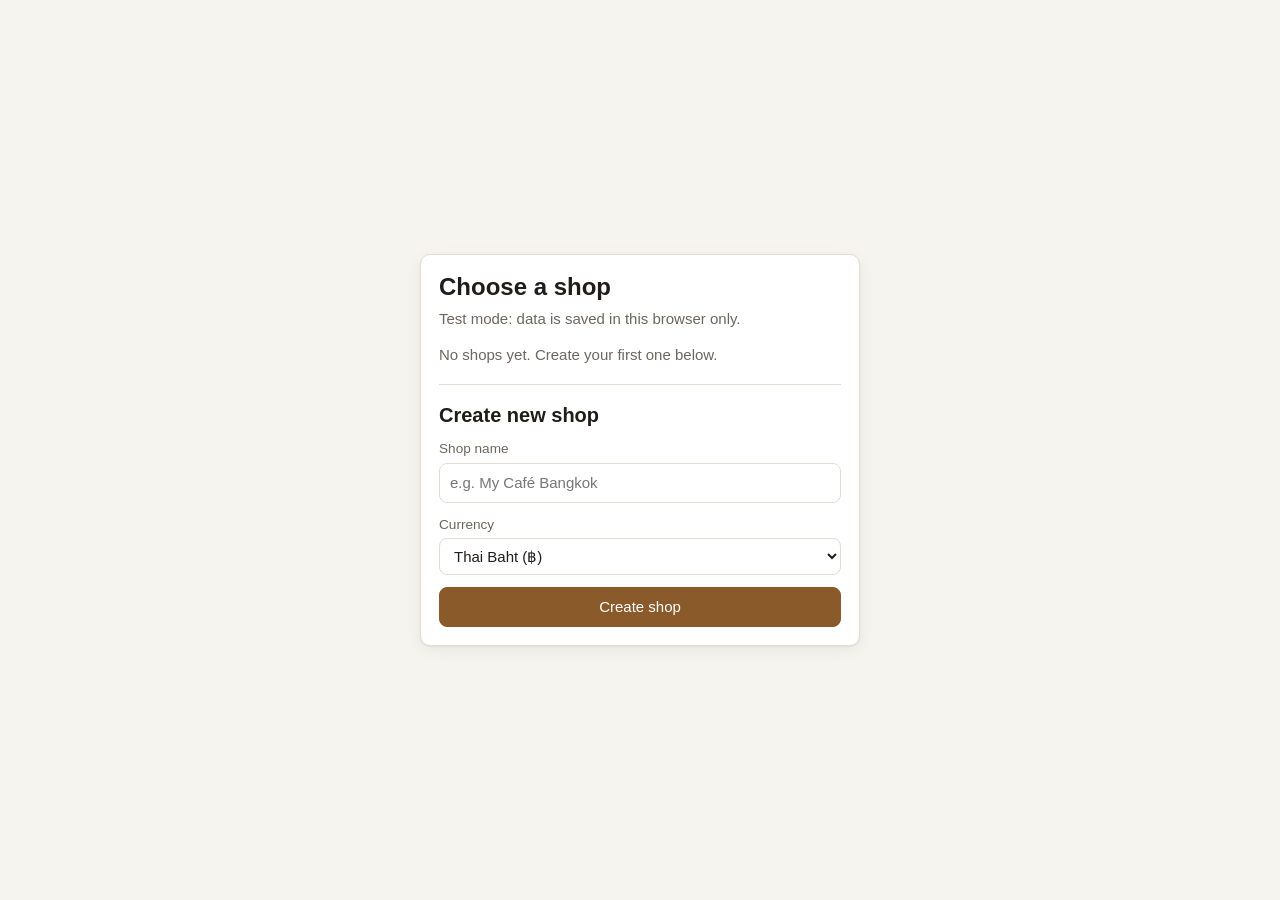
==== apps-script/Index.html @ 0e6d2c9c "Store data in Google Sheet via Apps Script instead of Drive JSON Removes the Google Cloud OAuth setu" ====
<!-- Generated by tools/build.mjs. Edit app.js / style.css / index.html instead. -->
<!DOCTYPE html>
<html lang="en">
<head>
  <meta charset="utf-8">
  <meta name="viewport" content="width=device-width, initial-scale=1">
  <meta name="robots" content="noindex, nofollow">
  <title>Menu Cost</title>
  <link rel="icon" href="data:image/svg+xml,<svg xmlns='http://www.w3.org/2000/svg' viewBox='0 0 100 100'><text y='.9em' font-size='90'>☕</text></svg>">
  <style>
:root {
  --bg: #f6f4ef;
  --surface: #ffffff;
  --surface-2: #f0ede6;
  --text: #1f1d1a;
  --muted: #6b665e;
  --border: #e2ddd3;
  --accent: #8a5a2b;
  --accent-text: #ffffff;
  --ok: #2f7d4a;
  --ok-bg: #e4f2e8;
  --warn: #9a6400;
  --warn-bg: #fbf0d9;
  --bad: #b3362b;
  --bad-bg: #f9e3e0;
  --radius: 10px;
  --shadow: 0 1px 2px rgba(0,0,0,.06), 0 4px 16px rgba(0,0,0,.06);
  color-scheme: light;
}
@media (prefers-color-scheme: dark) {
  :root:not([data-theme="light"]) {
    --bg: #171513;
    --surface: #211e1b;
    --surface-2: #2a2622;
    --text: #efe9e1;
    --muted: #a59d92;
    --border: #3a352f;
    --accent: #d39a5f;
    --accent-text: #1a1209;
    --ok: #6cc28a;
    --ok-bg: #1d3325;
    --warn: #e2b04f;
    --warn-bg: #3a2e14;
    --bad: #ef8378;
    --bad-bg: #3d1f1b;
    color-scheme: dark;
  }
}

* { box-sizing: border-box; }
html, body { margin: 0; }
body {
  background: var(--bg);
  color: var(--text);
  font: 15px/1.45 -apple-system, BlinkMacSystemFont, "Segoe UI", Roboto, sans-serif;
}
button, input, select { font: inherit; color: inherit; }
h1, h2, h3 { margin: 0; line-height: 1.2; }
h2 { font-size: 1.25rem; }
a { color: var(--accent); }

.wrap { max-width: 1040px; margin: 0 auto; padding: 0 16px; }

/* Header */
.topbar {
  background: var(--surface);
  border-bottom: 1px solid var(--border);
  position: sticky; top: 0; z-index: 10;
}
.topbar .wrap { display: flex; align-items: center; gap: 12px; flex-wrap: wrap; padding-top: 10px; padding-bottom: 10px; }
.brand { font-weight: 700; font-size: 1.05rem; white-space: nowrap; }
.shop-name { color: var(--muted); white-space: nowrap; overflow: hidden; text-overflow: ellipsis; max-width: 40vw; }
.spacer { flex: 1; }
.save-status { font-size: .85rem; color: var(--muted); white-space: nowrap; }
.save-status.error { color: var(--bad); }
.tabs { display: flex; gap: 4px; overflow-x: auto; }
.tab {
  border: 0; background: none; padding: 10px 14px; cursor: pointer;
  color: var(--muted); border-bottom: 2px solid transparent; white-space: nowrap;
}
.tab.active { color: var(--text); border-bottom-color: var(--accent); font-weight: 600; }

main { padding: 20px 0 60px; }

/* Buttons */
.btn {
  border: 1px solid var(--border); background: var(--surface); padding: 8px 14px;
  border-radius: 8px; cursor: pointer; white-space: nowrap;
}
.btn:hover { background: var(--surface-2); }
.btn.primary { background: var(--accent); color: var(--accent-text); border-color: var(--accent); }
.btn.primary:hover { filter: brightness(1.08); }
.btn.danger { color: var(--bad); }
.btn.small { padding: 4px 10px; font-size: .85rem; }
.btn.link { border: 0; background: none; color: var(--accent); padding: 4px 6px; }
.btn:disabled { opacity: .5; cursor: default; }

.toolbar { display: flex; gap: 8px; flex-wrap: wrap; align-items: center; margin: 14px 0; }
.toolbar input[type=search] { flex: 1; min-width: 160px; }

/* Cards & tables */
.card { background: var(--surface); border: 1px solid var(--border); border-radius: var(--radius); box-shadow: var(--shadow); }
.card.pad { padding: 18px; }
.table-wrap { overflow-x: auto; }
table { width: 100%; border-collapse: collapse; }
th, td { padding: 10px 12px; text-align: left; border-bottom: 1px solid var(--border); white-space: nowrap; }
th { font-size: .8rem; text-transform: uppercase; letter-spacing: .03em; color: var(--muted); font-weight: 600; }
td.num, th.num { text-align: right; font-variant-numeric: tabular-nums; }
tbody tr:last-child td { border-bottom: 0; }
tbody tr.clickable { cursor: pointer; }
tbody tr.clickable:hover { background: var(--surface-2); }
.muted { color: var(--muted); }
.tag { display: inline-block; font-size: .72rem; padding: 1px 6px; border-radius: 99px; background: var(--surface-2); color: var(--muted); margin-left: 6px; vertical-align: middle; }

.pill { display: inline-block; padding: 2px 8px; border-radius: 99px; font-size: .85rem; font-weight: 600; }
.pill.ok { background: var(--ok-bg); color: var(--ok); }
.pill.warn { background: var(--warn-bg); color: var(--warn); }
.pill.bad { background: var(--bad-bg); color: var(--bad); }

.empty { text-align: center; padding: 40px 20px; color: var(--muted); }
.empty h3 { color: var(--text); margin-bottom: 8px; }
.empty .toolbar { justify-content: center; }

/* Forms */
label.field { display: block; margin-bottom: 12px; }
label.field > span { display: block; font-size: .85rem; color: var(--muted); margin-bottom: 4px; }
input[type=text], input[type=number], input[type=search], select {
  width: 100%; padding: 8px 10px; border: 1px solid var(--border); border-radius: 8px; background: var(--surface);
}
input:focus, select:focus { outline: 2px solid var(--accent); outline-offset: -1px; }
.row { display: flex; gap: 12px; flex-wrap: wrap; }
.row > * { flex: 1; min-width: 120px; }
.hint { font-size: .82rem; color: var(--muted); margin: -6px 0 12px; }
.error-text { color: var(--bad); font-size: .85rem; }

/* Sign-in / shop picker */
.center-page { min-height: 100vh; display: flex; align-items: center; justify-content: center; padding: 16px; }
.center-card { width: 100%; max-width: 440px; }
.center-card h1 { font-size: 1.5rem; margin-bottom: 6px; }
.shop-list { list-style: none; padding: 0; margin: 14px 0; }
.shop-list li { display: flex; align-items: center; gap: 10px; padding: 10px 12px; border: 1px solid var(--border); border-radius: 8px; margin-bottom: 8px; cursor: pointer; background: var(--surface); }
.shop-list li:hover { background: var(--surface-2); }
.shop-list .grow { flex: 1; min-width: 0; }
.stack > * + * { margin-top: 10px; }
.divider { border: 0; border-top: 1px solid var(--border); margin: 18px 0; }

/* Modal */
.modal-backdrop { position: fixed; inset: 0; background: rgba(0,0,0,.45); display: flex; align-items: flex-start; justify-content: center; padding: 32px 12px; overflow-y: auto; z-index: 50; }
.modal { width: 100%; max-width: 560px; background: var(--surface); border-radius: var(--radius); box-shadow: var(--shadow); }
.modal.wide { max-width: 820px; }
.modal-head { display: flex; align-items: center; justify-content: space-between; padding: 14px 18px; border-bottom: 1px solid var(--border); }
.modal-body { padding: 18px; }
.modal-foot { display: flex; gap: 8px; justify-content: flex-end; flex-wrap: wrap; padding: 14px 18px; border-top: 1px solid var(--border); }
.modal-foot .left { margin-right: auto; }

/* Menu editor */
.recipe-table td { padding: 6px; }
.recipe-table select, .recipe-table input { min-width: 0; }
.recipe-table .ing { min-width: 160px; }
.recipe-table .qty { width: 90px; }
.recipe-table .unit { width: 80px; }
.summary { background: var(--surface-2); border-radius: 8px; padding: 12px 14px; margin-top: 14px; }
.summary dl { display: grid; grid-template-columns: 1fr auto; gap: 4px 16px; margin: 0; }
.summary dt { color: var(--muted); }
.summary dd { margin: 0; text-align: right; font-variant-numeric: tabular-nums; }
.summary .total { font-weight: 700; color: var(--text); }
.summary hr { grid-column: 1 / -1; border: 0; border-top: 1px solid var(--border); margin: 4px 0; width: 100%; }
.check { display: flex; gap: 8px; align-items: center; margin: 10px 0; }

/* Stats */
.stats { display: grid; grid-template-columns: repeat(auto-fit, minmax(150px, 1fr)); gap: 12px; margin-bottom: 14px; }
.stat { padding: 12px 14px; }
.stat .label { font-size: .8rem; color: var(--muted); }
.stat .value { font-size: 1.3rem; font-weight: 700; font-variant-numeric: tabular-nums; }

.toast { position: fixed; bottom: 16px; left: 50%; transform: translateX(-50%); background: var(--text); color: var(--bg); padding: 10px 16px; border-radius: 8px; z-index: 60; max-width: calc(100% - 32px); }

@media (max-width: 600px) {
  .shop-name { max-width: 50vw; }
  .modal-backdrop { padding: 8px; }
}
</style>
</head>
<body>
  <div id="app"></div>
  <div id="modal-root"></div>
  <script>
'use strict';

/* ============================================================
   Menu Cost — work out the cost of every menu item.
   Data lives in tabs of a Google Sheet (served by Apps Script),
   or in this browser only when opened outside Apps Script.
   ============================================================ */

// True when served by Google Apps Script (data in Google Sheet).
// False when opened from a local file server (data in this browser only, for testing).
const IN_SHEET = !!window.google?.script?.run;
const DATA_VERSION = 1;
const SAVE_DELAY_MS = 1500;

const UNITS = {
  g:   { base: 'g',   factor: 1 },
  kg:  { base: 'g',   factor: 1000 },
  oz:  { base: 'g',   factor: 28.3495 },
  lb:  { base: 'g',   factor: 453.592 },
  ml:  { base: 'ml',  factor: 1 },
  l:   { base: 'ml',  factor: 1000 },
  pcs: { base: 'pcs', factor: 1 },
};
const CURRENCIES = { THB: 'Thai Baht (฿)', GBP: 'British Pound (£)' };

/* ---------- helpers ---------- */

const $ = (sel, root = document) => root.querySelector(sel);
const $$ = (sel, root = document) => [...root.querySelectorAll(sel)];

function esc(s) {
  return String(s ?? '').replace(/[&<>"']/g, c => ({ '&': '&amp;', '<': '&lt;', '>': '&gt;', '"': '&quot;', "'": '&#39;' }[c]));
}
function uid(prefix = 'id') {
  return prefix + '_' + Math.random().toString(36).slice(2, 10) + Date.now().toString(36).slice(-4);
}
function num(v) {
  const n = parseFloat(String(v).replace(/,/g, ''));
  return Number.isFinite(n) ? n : NaN;
}
function money(v, digits = 2) {
  if (!Number.isFinite(v)) return '—';
  return new Intl.NumberFormat('en-GB', {
    style: 'currency', currency: state.data?.currency || 'THB', currencyDisplay: 'narrowSymbol',
    minimumFractionDigits: Math.min(2, digits), maximumFractionDigits: digits,
  }).format(v);
}
function pct(v) {
  return Number.isFinite(v) ? (v * 100).toFixed(1) + '%' : '—';
}
function fmtNum(v) {
  return Number.isFinite(v) ? String(+v.toFixed(3)) : '';
}
function fmtTime(iso) {
  if (!iso) return '';
  const d = new Date(iso);
  const today = new Date().toDateString() === d.toDateString();
  return today
    ? d.toLocaleTimeString([], { hour: '2-digit', minute: '2-digit' })
    : d.toLocaleString([], { day: 'numeric', month: 'short', hour: '2-digit', minute: '2-digit' });
}
function byName(a, b) {
  return a.name.localeCompare(b.name, undefined, { sensitivity: 'base' });
}
function lsGet(key) {
  try { return localStorage.getItem(key); } catch { return null; }
}
function lsSet(key, value) {
  try { localStorage.setItem(key, value); } catch { /* storage unavailable */ }
}
function toast(msg) {
  const el = document.createElement('div');
  el.className = 'toast';
  el.textContent = msg;
  document.body.appendChild(el);
  setTimeout(() => el.remove(), 2600);
}
function download(filename, text, type = 'text/csv') {
  const blob = new Blob([text], { type: type + ';charset=utf-8' });
  const a = document.createElement('a');
  a.href = URL.createObjectURL(blob);
  a.download = filename;
  document.body.appendChild(a);
  a.click();
  setTimeout(() => { URL.revokeObjectURL(a.href); a.remove(); }, 0);
}

/* ---------- data model ---------- */

function emptyShop(name, currency) {
  return {
    version: DATA_VERSION,
    shopName: name,
    currency,
    targetCostPct: 35,
    ingredients: [],
    menus: [],
    extras: [],
  };
}

function normalizeShop(d) {
  d.version = d.version || DATA_VERSION;
  d.ingredients = d.ingredients || [];
  d.menus = d.menus || [];
  d.extras = d.extras || [];
  d.currency = CURRENCIES[d.currency] ? d.currency : 'THB';
  if (!Number.isFinite(d.targetCostPct)) d.targetCostPct = 35;
  return d;
}

function findIngredient(id) {
  return state.data.ingredients.find(i => i.id === id);
}

// Cost of one purchase unit, e.g. price per kg if the pack is in kg.
function costPerPackUnit(ing) {
  return ing.packSize > 0 ? ing.buyPrice / ing.packSize : NaN;
}
// Cost of one base unit (g / ml / pcs).
function costPerBaseUnit(ing) {
  const u = UNITS[ing.unit];
  return u && ing.packSize > 0 ? ing.buyPrice / (ing.packSize * u.factor) : NaN;
}
function recipeLineCost(line) {
  const ing = findIngredient(line.ingredientId);
  const u = UNITS[line.unit];
  if (!ing || !u || UNITS[ing.unit]?.base !== u.base) return NaN;
  return num(line.qty) * u.factor * costPerBaseUnit(ing);
}
function menusUsing(ingredientId) {
  return state.data.menus.filter(m => m.items.some(l => l.ingredientId === ingredientId));
}

function calcMenu(menu) {
  const data = state.data;
  const portions = menu.yield > 0 ? menu.yield : 1;
  let batchCost = 0;
  let problems = 0;
  for (const line of menu.items) {
    const c = recipeLineCost(line);
    if (Number.isFinite(c)) batchCost += c; else problems++;
  }
  const ingredientCost = batchCost / portions;
  const price = num(menu.sellPrice);
  let extrasCost = 0;
  const extrasLines = [];
  if (menu.useExtras !== false) {
    for (const ex of data.extras) {
      const amount = ex.type === 'percent'
        ? (Number.isFinite(price) ? price * ex.value / 100 : 0)
        : ex.value;
      extrasCost += amount;
      extrasLines.push({ name: ex.name, amount, ex });
    }
  }
  const totalCost = ingredientCost + extrasCost;
  const hasPrice = Number.isFinite(price) && price > 0;
  const foodCostPct = hasPrice ? ingredientCost / price : NaN;
  const target = data.targetCostPct / 100;
  let status = 'none';
  if (hasPrice && menu.items.length) {
    status = foodCostPct <= target ? 'ok' : foodCostPct <= target + 0.1 ? 'warn' : 'bad';
  }
  return {
    portions, batchCost, ingredientCost, extrasCost, extrasLines, totalCost,
    foodCostPct,
    totalCostPct: hasPrice ? totalCost / price : NaN,
    profit: hasPrice ? price - totalCost : NaN,
    suggestedPrice: target > 0 ? ingredientCost / target : NaN,
    status, problems,
  };
}

function statusPill(c) {
  if (c.status === 'none') return '<span class="muted">—</span>';
  const label = { ok: 'OK', warn: 'High', bad: 'Too high' }[c.status];
  return `<span class="pill ${c.status}">${pct(c.foodCostPct)} · ${label}</span>`;
}

/* ---------- example data ---------- */

const EXAMPLES = {
  THB: {
    ingredients: [
      ['Coffee beans', 450, 1, 'kg'],
      ['Fresh milk', 95, 2, 'l'],
      ['Sugar syrup', 120, 750, 'ml'],
      ['Matcha powder', 650, 100, 'g'],
      ['Ice', 30, 10, 'kg'],
      ['Plastic cup 16oz', 150, 50, 'pcs'],
      ['Lid + straw', 80, 50, 'pcs'],
      ['Frozen croissant', 400, 20, 'pcs'],
    ],
    menus: [
      ['Iced Latte', 'Coffee', 65, [['Coffee beans', 18, 'g'], ['Fresh milk', 150, 'ml'], ['Sugar syrup', 15, 'ml'], ['Ice', 150, 'g'], ['Plastic cup 16oz', 1, 'pcs'], ['Lid + straw', 1, 'pcs']]],
      ['Hot Americano', 'Coffee', 50, [['Coffee beans', 18, 'g']]],
      ['Iced Matcha Latte', 'Tea', 80, [['Matcha powder', 4, 'g'], ['Fresh milk', 180, 'ml'], ['Sugar syrup', 15, 'ml'], ['Ice', 150, 'g'], ['Plastic cup 16oz', 1, 'pcs'], ['Lid + straw', 1, 'pcs']]],
      ['Butter Croissant', 'Bakery', 55, [['Frozen croissant', 1, 'pcs']]],
    ],
    extras: [['Staff wages', 'percent', 15], ['Gas & electric', 'fixed', 2]],
  },
  GBP: {
    ingredients: [
      ['Coffee beans', 18, 1, 'kg'],
      ['Whole milk', 1.65, 2, 'l'],
      ['Vanilla syrup', 6, 1, 'l'],
      ['Matcha powder', 15, 100, 'g'],
      ['Ice', 2, 5, 'kg'],
      ['Takeaway cup 12oz', 6, 50, 'pcs'],
      ['Lid', 3.5, 50, 'pcs'],
      ['Frozen croissant', 12, 20, 'pcs'],
    ],
    menus: [
      ['Iced Latte', 'Coffee', 3.6, [['Coffee beans', 18, 'g'], ['Whole milk', 200, 'ml'], ['Ice', 120, 'g'], ['Takeaway cup 12oz', 1, 'pcs'], ['Lid', 1, 'pcs']]],
      ['Americano', 'Coffee', 3.0, [['Coffee beans', 18, 'g']]],
      ['Vanilla Matcha Latte', 'Tea', 4.2, [['Matcha powder', 4, 'g'], ['Whole milk', 220, 'ml'], ['Vanilla syrup', 15, 'ml'], ['Takeaway cup 12oz', 1, 'pcs'], ['Lid', 1, 'pcs']]],
      ['Butter Croissant', 'Bakery', 3.2, [['Frozen croissant', 1, 'pcs']]],
    ],
    extras: [['Staff wages', 'percent', 15], ['Gas & electric', 'fixed', 0.1]],
  },
};

function loadExampleData() {
  const d = state.data;
  const ex = EXAMPLES[d.currency];
  const ids = {};
  for (const [name, buyPrice, packSize, unit] of ex.ingredients) {
    let ing = d.ingredients.find(i => i.name.toLowerCase() === name.toLowerCase());
    if (!ing) {
      ing = { id: uid('ing'), name, buyPrice, packSize, unit, example: true };
      d.ingredients.push(ing);
    }
    ids[name] = ing;
  }
  for (const [name, category, sellPrice, items] of ex.menus) {
    if (d.menus.some(m => m.name.toLowerCase() === name.toLowerCase())) continue;
    d.menus.push({
      id: uid('menu'), name, category, sellPrice, yield: 1, useExtras: true, example: true,
      items: items
        .filter(([n, , unit]) => UNITS[ids[n].unit].base === UNITS[unit].base)
        .map(([n, qty, unit]) => ({ ingredientId: ids[n].id, qty, unit })),
    });
  }
  for (const [name, type, value] of ex.extras) {
    if (d.extras.some(e => e.name.toLowerCase() === name.toLowerCase())) continue;
    d.extras.push({ id: uid('ex'), name, type, value, example: true });
  }
}

function clearExampleData() {
  const d = state.data;
  d.menus = d.menus.filter(m => !m.example);
  d.extras = d.extras.filter(e => !e.example);
  // Keep example ingredients that your own menus still use.
  d.ingredients = d.ingredients.filter(i => !i.example || menusUsing(i.id).length);
}

function hasExampleData() {
  const d = state.data;
  return d.ingredients.some(i => i.example) || d.menus.some(m => m.example) || d.extras.some(e => e.example);
}

/* ---------- CSV ---------- */

function parseCSV(text) {
  const rows = [];
  let row = [], field = '', inQuotes = false;
  text = text.replace(/^﻿/, '');
  for (let i = 0; i < text.length; i++) {
    const c = text[i];
    if (inQuotes) {
      if (c === '"' && text[i + 1] === '"') { field += '"'; i++; }
      else if (c === '"') inQuotes = false;
      else field += c;
    } else if (c === '"') inQuotes = true;
    else if (c === ',') { row.push(field); field = ''; }
    else if (c === '\n' || c === '\r') {
      if (c === '\r' && text[i + 1] === '\n') i++;
      row.push(field); rows.push(row); row = []; field = '';
    } else field += c;
  }
  if (field !== '' || row.length) { row.push(field); rows.push(row); }
  return rows.filter(r => r.some(f => f.trim() !== ''));
}

function toCSV(rows) {
  return rows.map(r => r.map(v => {
    const s = String(v ?? '');
    return /[",\n\r]/.test(s) ? '"' + s.replace(/"/g, '""') + '"' : s;
  }).join(',')).join('\r\n') + '\r\n';
}

const CSV_HEADER = ['name', 'buy_price', 'pack_size', 'unit'];

function templateCSV() {
  const ex = EXAMPLES[state.data.currency].ingredients.slice(0, 3);
  return toCSV([CSV_HEADER, ...ex]);
}

// Returns { adds, updates, errors } without changing data.
function planImport(text) {
  const rows = parseCSV(text);
  const result = { adds: [], updates: [], errors: [] };
  if (!rows.length) { result.errors.push('The file is empty.'); return result; }
  const header = rows[0].map(h => h.trim().toLowerCase().replace(/\s+/g, '_'));
  const col = name => header.indexOf(name);
  const missing = CSV_HEADER.filter(h => col(h) < 0);
  if (missing.length) {
    result.errors.push(`Missing column(s): ${missing.join(', ')}. First row must be: ${CSV_HEADER.join(',')}`);
    return result;
  }
  const seen = new Set();
  rows.slice(1).forEach((r, idx) => {
    const line = idx + 2;
    const name = (r[col('name')] || '').trim();
    const buyPrice = num(r[col('buy_price')]);
    const packSize = num(r[col('pack_size')]);
    const unit = (r[col('unit')] || '').trim().toLowerCase();
    if (!name) return result.errors.push(`Row ${line}: name is empty.`);
    if (!(buyPrice >= 0)) return result.errors.push(`Row ${line} (${name}): buy_price is not a number.`);
    if (!(packSize > 0)) return result.errors.push(`Row ${line} (${name}): pack_size must be more than 0.`);
    if (!UNITS[unit]) return result.errors.push(`Row ${line} (${name}): unit "${unit}" not known. Use ${Object.keys(UNITS).join(', ')}.`);
    const key = name.toLowerCase();
    if (seen.has(key)) return result.errors.push(`Row ${line} (${name}): same name appears twice in the file.`);
    seen.add(key);
    const existing = state.data.ingredients.find(i => i.name.toLowerCase() === key);
    if (existing) {
      if (UNITS[existing.unit].base !== UNITS[unit].base && menusUsing(existing.id).length) {
        return result.errors.push(`Row ${line} (${name}): unit type changes (${existing.unit} → ${unit}) but menus use it. Fix by hand.`);
      }
      result.updates.push({ existing, buyPrice, packSize, unit });
    } else {
      result.adds.push({ name, buyPrice, packSize, unit });
    }
  });
  return result;
}

function applyImport(plan) {
  for (const u of plan.updates) {
    const ing = u.existing;
    Object.assign(ing, { buyPrice: u.buyPrice, packSize: u.packSize, unit: u.unit });
    delete ing.example;
  }
  for (const a of plan.adds) {
    state.data.ingredients.push({ id: uid('ing'), ...a });
  }
}

function ingredientsCSV() {
  const rows = [...state.data.ingredients].sort(byName).map(i => [i.name, i.buyPrice, i.packSize, i.unit]);
  return toCSV([CSV_HEADER, ...rows]);
}

function menusCSV() {
  const rows = [...state.data.menus].sort(byName).map(m => {
    const c = calcMenu(m);
    const r = v => Number.isFinite(v) ? v.toFixed(2) : '';
    return [m.name, m.category || '', r(num(m.sellPrice)), r(c.ingredientCost), r(c.extrasCost), r(c.totalCost),
      Number.isFinite(c.foodCostPct) ? (c.foodCostPct * 100).toFixed(1) : '', r(c.profit), r(c.suggestedPrice)];
  });
  return toCSV([['menu', 'category', 'sell_price', 'ingredient_cost', 'extras_cost', 'total_cost', 'food_cost_pct', 'profit', 'suggested_price'], ...rows]);
}

/* ---------- storage: this browser only ---------- */

const LocalStore = {
  key: 'menucost_local_shops',
  all() {
    try { return JSON.parse(lsGet(this.key) || '{}'); } catch { return {}; }
  },
  write(all) { lsSet(this.key, JSON.stringify(all)); },
  async userName() { return 'This browser'; },
  async listShops() {
    return Object.entries(this.all()).map(([id, s]) => ({
      id, name: s.data.shopName, currency: s.data.currency, modifiedTime: s.modifiedTime, owner: '',
    })).sort((a, b) => (b.modifiedTime || '').localeCompare(a.modifiedTime || ''));
  },
  async create(data) {
    const all = this.all();
    const id = uid('shop');
    const modifiedTime = new Date().toISOString();
    all[id] = { data, modifiedTime };
    this.write(all);
    return { id, modifiedTime, by: '' };
  },
  async load(id) {
    const s = this.all()[id];
    if (!s) throw new Error('Shop not found.');
    return { data: s.data, meta: { id, modifiedTime: s.modifiedTime, by: '' } };
  },
  async save(id, data, expectedModifiedTime) {
    const all = this.all();
    if (!all[id]) throw new Error('Shop not found.');
    if (expectedModifiedTime && all[id].modifiedTime !== expectedModifiedTime) {
      throw Object.assign(new Error('conflict'), { conflict: true, by: 'another tab', modifiedTime: all[id].modifiedTime });
    }
    const modifiedTime = new Date().toISOString();
    all[id] = { data, modifiedTime };
    this.write(all);
    return { id, modifiedTime, by: '' };
  },
};

/* ---------- storage: Google Sheet (Apps Script) ---------- */

// Calls a function in Code.gs. Data goes over as JSON text.
function callServer(action, ...args) {
  return new Promise((resolve, reject) => {
    google.script.run
      .withSuccessHandler(text => resolve(JSON.parse(text)))
      .withFailureHandler(err => reject(new Error(err?.message || String(err))))
      .api(action, JSON.stringify(args));
  });
}

const SheetStore = {
  info: null,
  async userName() {
    this.info = await callServer('whoAmI');
    return this.info.email;
  },
  listShops() { return callServer('listShops'); },
  create(data) { return callServer('createShop', data); },
  load(id) { return callServer('loadShop', id); },
  async save(id, data, expectedModifiedTime) {
    const res = await callServer('saveShop', id, data, expectedModifiedTime);
    if (res.conflict) throw Object.assign(new Error('conflict'), res);
    return res;
  },
};

const store = IN_SHEET ? SheetStore : LocalStore;

/* ---------- app state & saving ---------- */

const state = {
  screen: 'loading',  // loading | shops | app
  userName: '',
  shops: [],
  shopId: null,
  meta: null,         // { modifiedTime, by }
  data: null,
  tab: lsGet('menucost_tab') || 'menus',
  search: '',
  saveState: 'saved', // saved | dirty | saving | error
  saveError: '',
};

let saveTimer = null;
let saving = null;
let editCount = 0;

function mutate(fn) {
  fn(state.data);
  editCount++;
  state.saveState = 'dirty';
  clearTimeout(saveTimer);
  saveTimer = setTimeout(saveNow, SAVE_DELAY_MS);
  render();
}

async function saveNow() {
  clearTimeout(saveTimer);
  if (saving) { await saving; if (state.saveState !== 'dirty') return; }
  if (state.saveState !== 'dirty' && state.saveState !== 'error') return;
  state.saveState = 'saving';
  renderSaveStatus();
  const savedEdit = editCount;
  saving = (async () => {
    try {
      const meta = await store.save(state.shopId, state.data, state.meta?.modifiedTime);
      state.meta = meta;
      // More edits may have happened while saving; save those too.
      state.saveState = editCount === savedEdit ? 'saved' : 'dirty';
      if (state.saveState === 'dirty') saveTimer = setTimeout(saveNow, SAVE_DELAY_MS);
    } catch (err) {
      state.saveState = 'error';
      state.saveError = err.message;
      if (err.conflict) showConflict(err);
    }
  })();
  await saving;
  saving = null;
  renderSaveStatus();
}

function showConflict(err) {
  openModal({
    title: 'Someone else saved changes',
    body: `<p><b>${esc(err.by || 'Someone')}</b> saved this shop at ${esc(fmtTime(err.modifiedTime))}, after you opened it.</p>
      <p>To avoid losing their work, reload their version. Your last change (from the past few seconds) will be lost, so you may need to redo it.</p>`,
    buttons: [
      { label: 'Keep mine (overwrite theirs)', className: 'danger left', onClick: async () => {
        state.meta = { ...state.meta, modifiedTime: err.modifiedTime };
        state.saveState = 'dirty';
        await saveNow();
      } },
      { label: 'Reload their version', className: 'primary', onClick: () => openShop(state.shopId) },
    ],
  });
}

window.addEventListener('beforeunload', e => {
  if (state.saveState === 'dirty' || state.saveState === 'saving') { e.preventDefault(); e.returnValue = ''; }
});
document.addEventListener('visibilitychange', () => {
  if (document.visibilityState === 'hidden' && state.saveState === 'dirty') saveNow();
});

/* ---------- flows ---------- */

async function start() {
  render();
  try {
    state.userName = await store.userName();
    state.screen = 'shops';
    await refreshShops();
    const last = lsGet('menucost_last_shop');
    if (last && state.shops.some(s => s.id === last)) await openShop(last);
  } catch (err) {
    showFatal(`<h2>Could not open Menu Cost</h2><p class="error-text">${esc(err.message)}</p>
      <p class="muted">Check you have access to the Google Sheet, then reload the page.</p>`);
  }
}

async function refreshShops() {
  try {
    state.shops = await store.listShops();
  } catch (err) {
    toast(err.message);
  }
  render();
}

async function createShop(name, currency) {
  const data = emptyShop(name, currency);
  const meta = await store.create(data);
  await openShop(meta.id);
}

async function openShop(id) {
  closeModal();
  try {
    const { data, meta } = await store.load(id);
    state.data = normalizeShop(data);
    state.meta = meta;
    state.shopId = id;
    state.saveState = 'saved';
    state.screen = 'app';
    state.search = '';
    lsSet('menucost_last_shop', id);
    render();
  } catch (err) {
    toast(err.message);
  }
}

async function switchShop() {
  if (state.saveState === 'dirty') await saveNow();
  state.screen = 'shops';
  state.shopId = null;
  state.data = null;
  await refreshShops();
}

function showFatal(html) {
  $('#app').innerHTML = `<div class="center-page"><div class="card pad center-card">${html}</div></div>`;
}

/* ---------- rendering ---------- */

function render() {
  const app = $('#app');
  if (state.screen === 'loading') app.innerHTML = '<div class="center-page muted">Loading…</div>';
  else if (state.screen === 'shops') app.innerHTML = renderShops();
  else app.innerHTML = renderApp();
  bind();
}

function renderShops() {
  const list = state.shops.length
    ? `<ul class="shop-list">${state.shops.map(s => `
        <li data-action="open-shop" data-id="${esc(s.id)}">
          <div class="grow"><b>${esc(s.name)}</b>
            <div class="muted" style="font-size:.82rem">Last change ${esc(fmtTime(s.modifiedTime))}</div></div>
          <span class="muted">›</span>
        </li>`).join('')}</ul>`
    : `<p class="muted">No shops yet. Create your first one below.</p>`;
  return `<div class="center-page"><div class="card pad center-card">
    <h1>Choose a shop</h1>
    <p class="muted" style="margin:0">${IN_SHEET ? `Signed in as ${esc(state.userName)}` : 'Test mode: data is saved in this browser only.'}</p>
    ${list}
    <hr class="divider">
    <h2 style="margin-bottom:12px">Create new shop</h2>
    <form id="new-shop-form">
      <label class="field"><span>Shop name</span><input type="text" name="name" required maxlength="80" placeholder="e.g. My Café Bangkok"></label>
      <label class="field"><span>Currency</span><select name="currency">
        ${Object.entries(CURRENCIES).map(([k, v]) => `<option value="${k}">${esc(v)}</option>`).join('')}
      </select></label>
      <button class="btn primary" type="submit" style="width:100%">Create shop</button>
    </form>
  </div></div>`;
}

function renderSaveStatusText() {
  switch (state.saveState) {
    case 'saving': return 'Saving…';
    case 'dirty': return 'Unsaved changes';
    case 'error': return `Not saved — <button class="btn link" data-action="retry-save">retry</button>`;
    default: {
      const who = state.meta?.by ? ` by ${esc(state.meta.by)}` : '';
      return `Saved ✓${who} ${esc(fmtTime(state.meta?.modifiedTime))}`;
    }
  }
}
function renderSaveStatus() {
  const el = $('.save-status');
  if (!el) return;
  el.className = 'save-status' + (state.saveState === 'error' ? ' error' : '');
  el.innerHTML = renderSaveStatusText();
  el.title = state.saveState === 'error' ? state.saveError : '';
}

const TABS = [['menus', 'Menus'], ['ingredients', 'Ingredients'], ['extras', 'Extra costs'], ['settings', 'Settings']];

function renderApp() {
  const body = {
    menus: renderMenus, ingredients: renderIngredients, extras: renderExtras, settings: renderSettings,
  }[state.tab]?.() ?? renderMenus();
  return `
    <header class="topbar"><div class="wrap">
      <span class="brand">☕ Menu Cost</span>
      <span class="shop-name" title="${esc(state.data.shopName)}">${esc(state.data.shopName)}</span>
      <button class="btn small" data-action="switch-shop">Switch shop</button>
      <span class="spacer"></span>
      <span class="save-status">${renderSaveStatusText()}</span>
    </div>
    <div class="wrap"><nav class="tabs">
      ${TABS.map(([k, v]) => `<button class="tab ${state.tab === k ? 'active' : ''}" data-action="tab" data-tab="${k}">${v}</button>`).join('')}
    </nav></div></header>
    <main><div class="wrap">${body}</div></main>`;
}

function matches(text) {
  return !state.search || text.toLowerCase().includes(state.search.toLowerCase());
}

function searchBox(placeholder) {
  return `<input type="search" id="search" placeholder="${esc(placeholder)}" value="${esc(state.search)}">`;
}

function exampleEmptyState(title, text, addAction, addLabel, extraButtons = '') {
  return `<div class="card empty">
    <h3>${esc(title)}</h3>
    <p>${esc(text)}</p>
    <div class="toolbar">
      <button class="btn primary" data-action="${addAction}">${esc(addLabel)}</button>
      <button class="btn" data-action="load-examples">Load example data</button>
      ${extraButtons}
    </div>
  </div>`;
}

/* Menus tab */

function renderMenus() {
  const d = state.data;
  if (!d.menus.length) {
    if (!d.ingredients.length) {
      return exampleEmptyState('No menus yet', 'Start by adding your ingredients, then build each menu from them. Or load example data to try it first.', 'go-ingredients', 'Add ingredients first');
    }
    return exampleEmptyState('No menus yet', 'Add your first menu item and choose how much of each ingredient one plate uses.', 'add-menu', '+ Add menu');
  }
  const menus = [...d.menus].sort(byName).filter(m => matches(m.name + ' ' + (m.category || '')));
  const calcs = d.menus.map(calcMenu).filter(c => c.status !== 'none');
  const avg = calcs.length ? calcs.reduce((s, c) => s + c.foodCostPct, 0) / calcs.length : NaN;
  const high = calcs.filter(c => c.status !== 'ok').length;
  return `
    <div class="stats">
      <div class="card stat"><div class="label">Menus</div><div class="value">${d.menus.length}</div></div>
      <div class="card stat"><div class="label">Average food cost</div><div class="value">${pct(avg)}</div></div>
      <div class="card stat"><div class="label">Target food cost</div><div class="value">${d.targetCostPct}%</div></div>
      <div class="card stat"><div class="label">Above target</div><div class="value" style="color:${high ? 'var(--bad)' : 'var(--ok)'}">${high}</div></div>
    </div>
    <div class="toolbar">
      ${searchBox('Search menus…')}
      <button class="btn primary" data-action="add-menu">+ Add menu</button>
      <button class="btn" data-action="export-menus">Export CSV</button>
    </div>
    <div class="card table-wrap"><table>
      <thead><tr><th>Menu</th><th class="num">Cost / plate</th><th class="num">Extras</th><th class="num">Sell price</th><th>Food cost</th><th class="num">Profit / plate</th><th class="num">Suggested price</th></tr></thead>
      <tbody>${menus.map(m => {
        const c = calcMenu(m);
        return `<tr class="clickable" data-action="edit-menu" data-id="${esc(m.id)}">
          <td><b>${esc(m.name)}</b>${m.category ? `<span class="tag">${esc(m.category)}</span>` : ''}${m.example ? '<span class="tag">example</span>' : ''}${c.problems ? '<span class="pill bad" style="margin-left:6px">check</span>' : ''}</td>
          <td class="num">${money(c.ingredientCost)}</td>
          <td class="num muted">${c.extrasCost ? money(c.extrasCost) : '—'}</td>
          <td class="num">${money(num(m.sellPrice))}</td>
          <td>${statusPill(c)}</td>
          <td class="num" style="${c.profit < 0 ? 'color:var(--bad)' : ''}">${money(c.profit)}</td>
          <td class="num muted">${money(c.suggestedPrice)}</td>
        </tr>`;
      }).join('') || `<tr><td colspan="7" class="muted">No menus match "${esc(state.search)}".</td></tr>`}</tbody>
    </table></div>
    <p class="muted" style="font-size:.85rem">Food cost = ingredients ÷ sell price. Profit = sell price − ingredients − extra costs. Suggested price hits your ${d.targetCostPct}% target.</p>`;
}

/* Ingredients tab */

function renderIngredients() {
  const d = state.data;
  const tools = `
      <button class="btn" data-action="import-csv">Import CSV</button>
      <button class="btn" data-action="template-csv">Download CSV template</button>`;
  if (!d.ingredients.length) {
    return exampleEmptyState('No ingredients yet', 'Add what you buy: the price you pay and the pack size. You can also import a CSV file from Excel or Google Sheets.', 'add-ingredient', '+ Add ingredient', tools);
  }
  const list = [...d.ingredients].sort(byName).filter(i => matches(i.name));
  return `
    <div class="toolbar">
      ${searchBox('Search ingredients…')}
      <button class="btn primary" data-action="add-ingredient">+ Add ingredient</button>
      ${tools}
      <button class="btn" data-action="export-ingredients">Export CSV</button>
    </div>
    <div class="card table-wrap"><table>
      <thead><tr><th>Ingredient</th><th class="num">Buy price</th><th class="num">Pack size</th><th class="num">Cost per unit</th><th class="num">Used in</th></tr></thead>
      <tbody>${list.map(i => {
        const used = menusUsing(i.id).length;
        return `<tr class="clickable" data-action="edit-ingredient" data-id="${esc(i.id)}">
          <td><b>${esc(i.name)}</b>${i.example ? '<span class="tag">example</span>' : ''}</td>
          <td class="num">${money(i.buyPrice)}</td>
          <td class="num">${fmtNum(i.packSize)} ${esc(i.unit)}</td>
          <td class="num">${money(costPerPackUnit(i), 4)} / ${esc(i.unit)}</td>
          <td class="num muted">${used ? used + (used === 1 ? ' menu' : ' menus') : '—'}</td>
        </tr>`;
      }).join('') || `<tr><td colspan="5" class="muted">No ingredients match "${esc(state.search)}".</td></tr>`}</tbody>
    </table></div>`;
}

/* Extras tab */

function renderExtras() {
  const d = state.data;
  const intro = `<p class="muted">Extra costs like staff wages, gas, electric or rent. They are added to every menu (you can turn them off for one menu in its editor).
    Use <b>% of sell price</b> for costs that grow with sales, or <b>fixed per plate</b> for a set amount.</p>`;
  if (!d.extras.length) {
    return intro + `<div class="card empty"><h3>No extra costs yet</h3><p>Without extras, profit only takes away ingredients and packaging.</p>
      <div class="toolbar"><button class="btn primary" data-action="add-extra">+ Add extra cost</button></div></div>`;
  }
  return intro + `
    <div class="toolbar"><button class="btn primary" data-action="add-extra">+ Add extra cost</button></div>
    <div class="card table-wrap"><table>
      <thead><tr><th>Name</th><th>Type</th><th class="num">Amount</th></tr></thead>
      <tbody>${d.extras.map(e => `<tr class="clickable" data-action="edit-extra" data-id="${esc(e.id)}">
        <td><b>${esc(e.name)}</b>${e.example ? '<span class="tag">example</span>' : ''}</td>
        <td>${e.type === 'percent' ? '% of sell price' : 'Fixed per plate'}</td>
        <td class="num">${e.type === 'percent' ? fmtNum(e.value) + '%' : money(e.value)}</td>
      </tr>`).join('')}</tbody>
    </table></div>`;
}

/* Settings tab */

function renderSettings() {
  const d = state.data;
  return `<div class="card pad" style="max-width:560px">
    <form id="settings-form">
      <label class="field"><span>Shop name</span><input type="text" name="shopName" value="${esc(d.shopName)}" maxlength="80" required></label>
      <label class="field"><span>Currency</span><select name="currency">
        ${Object.entries(CURRENCIES).map(([k, v]) => `<option value="${k}" ${d.currency === k ? 'selected' : ''}>${esc(v)}</option>`).join('')}
      </select></label>
      <p class="hint">Changing currency only changes the symbol. Prices are not converted.</p>
      <label class="field"><span>Target food cost %</span><input type="number" name="targetCostPct" value="${d.targetCostPct}" min="1" max="100" step="0.5" required></label>
      <p class="hint">Cafés often aim for 25–35%. Menus above this show as “High”.</p>
      <button class="btn primary" type="submit">Save settings</button>
    </form>
    <hr class="divider">
    <h3 style="margin-bottom:8px">Example data</h3>
    <div class="toolbar">
      <button class="btn" data-action="load-examples">Load example data</button>
      <button class="btn danger" data-action="clear-examples" ${hasExampleData() ? '' : 'disabled'}>Clear example data</button>
    </div>
    <hr class="divider">
    <h3 style="margin-bottom:8px">Backup</h3>
    <p class="muted" style="margin-top:0">${IN_SHEET
      ? `Saved automatically in the Google Sheet “${esc(SheetStore.info.sheetName)}” (all shops, one tab per table).
         To let family use the app, share that Sheet with their Gmail as Editor. <a href="${esc(SheetStore.info.sheetUrl)}" target="_blank" rel="noopener">Open the Google Sheet</a>`
      : 'Test mode: saved in this browser only. Download a backup file to keep a copy.'}</p>
    <div class="toolbar"><button class="btn" data-action="download-backup">Download backup (.json)</button></div>
    ${IN_SHEET ? `<hr class="divider"><p class="muted" style="margin:0">Signed in as ${esc(state.userName)}</p>` : ''}
  </div>`;
}

/* ---------- modals ---------- */

function openModal({ title, body, buttons = [], wide = false, onOpen }) {
  const root = $('#modal-root');
  root.innerHTML = `<div class="modal-backdrop"><div class="modal ${wide ? 'wide' : ''}" role="dialog" aria-modal="true" aria-label="${esc(title)}">
    <div class="modal-head"><h2>${esc(title)}</h2><button class="btn link" data-close aria-label="Close">✕</button></div>
    <div class="modal-body">${body}</div>
    ${buttons.length ? `<div class="modal-foot">${buttons.map((b, i) => `<button class="btn ${b.className || ''}" data-btn="${i}" ${b.submit ? 'type="submit"' : ''}>${esc(b.label)}</button>`).join('')}</div>` : ''}
  </div></div>`;
  const modal = $('.modal', root);
  $('[data-close]', root).onclick = closeModal;
  $('.modal-backdrop', root).addEventListener('mousedown', e => { if (e.target.classList.contains('modal-backdrop')) closeModal(); });
  buttons.forEach((b, i) => {
    $(`[data-btn="${i}"]`, root).onclick = async () => {
      const keepOpen = await b.onClick?.(modal);
      if (keepOpen !== true) closeModal();
    };
  });
  onOpen?.(modal);
  const first = $('input, select', modal);
  if (first) first.focus();
  return modal;
}
function closeModal() {
  $('#modal-root').innerHTML = '';
}
document.addEventListener('keydown', e => {
  if (e.key === 'Escape' && $('#modal-root').innerHTML) closeModal();
});

function confirmModal(title, text, label, onYes) {
  openModal({
    title,
    body: `<p>${text}</p>`,
    buttons: [{ label: 'Cancel' }, { label, className: 'primary', onClick: onYes }],
  });
}

function unitOptions(selected, base) {
  return Object.keys(UNITS)
    .filter(u => !base || UNITS[u].base === base)
    .map(u => `<option value="${u}" ${u === selected ? 'selected' : ''}>${u}</option>`).join('');
}

function ingredientModal(ing) {
  const isNew = !ing;
  ing = ing || { name: '', buyPrice: '', packSize: '', unit: 'g' };
  const used = isNew ? [] : menusUsing(ing.id);
  const lockBase = used.length ? UNITS[ing.unit].base : null;
  openModal({
    title: isNew ? 'Add ingredient' : 'Edit ingredient',
    body: `<form id="ing-form">
      <label class="field"><span>Name</span><input type="text" name="name" value="${esc(ing.name)}" maxlength="80" required></label>
      <div class="row">
        <label class="field"><span>Buy price (${esc(state.data.currency)})</span><input type="number" name="buyPrice" value="${esc(ing.buyPrice)}" min="0" step="any" required></label>
        <label class="field"><span>Pack size</span><input type="number" name="packSize" value="${esc(ing.packSize)}" min="0" step="any" required></label>
        <label class="field"><span>Unit</span><select name="unit">${unitOptions(ing.unit, lockBase)}</select></label>
      </div>
      <p class="hint">Example: a 2 l bottle of milk for 95 → price 95, pack size 2, unit l.</p>
      <p class="muted" id="ing-preview"></p>
      ${used.length ? `<p class="muted" style="font-size:.85rem">Used in: ${used.map(m => esc(m.name)).join(', ')}</p>` : ''}
      <p class="error-text" id="ing-error"></p>
    </form>`,
    buttons: [
      ...(isNew ? [] : [{ label: 'Delete', className: 'danger left', onClick: () => {
        if (used.length) { $('#ing-error').textContent = `Can't delete: used in ${used.length} menu(s). Remove it from those menus first.`; return true; }
        mutate(d => { d.ingredients = d.ingredients.filter(i => i.id !== ing.id); });
      } }]),
      { label: 'Cancel' },
      { label: 'Save', className: 'primary', onClick: () => {
        const f = $('#ing-form');
        if (!f.reportValidity()) return true;
        const v = Object.fromEntries(new FormData(f));
        const name = v.name.trim();
        const buyPrice = num(v.buyPrice), packSize = num(v.packSize);
        if (!(packSize > 0)) { $('#ing-error').textContent = 'Pack size must be more than 0.'; return true; }
        if (state.data.ingredients.some(i => i.id !== ing.id && i.name.toLowerCase() === name.toLowerCase())) {
          $('#ing-error').textContent = 'An ingredient with this name already exists.'; return true;
        }
        mutate(d => {
          if (isNew) d.ingredients.push({ id: uid('ing'), name, buyPrice, packSize, unit: v.unit });
          else {
            const target = d.ingredients.find(i => i.id === ing.id);
            Object.assign(target, { name, buyPrice, packSize, unit: v.unit });
            delete target.example;
          }
        });
      } },
    ],
    onOpen: modal => {
      const f = $('#ing-form', modal);
      const update = () => {
        const v = Object.fromEntries(new FormData(f));
        const c = num(v.buyPrice) / num(v.packSize);
        $('#ing-preview', modal).textContent = Number.isFinite(c) && num(v.packSize) > 0 ? `= ${money(c, 4)} per ${v.unit}` : '';
      };
      f.addEventListener('input', update);
      f.addEventListener('submit', e => { e.preventDefault(); $('.modal-foot .primary').click(); });
      update();
    },
  });
}

function extraModal(ex) {
  const isNew = !ex;
  ex = ex || { name: '', type: 'percent', value: '' };
  openModal({
    title: isNew ? 'Add extra cost' : 'Edit extra cost',
    body: `<form id="extra-form">
      <label class="field"><span>Name</span><input type="text" name="name" value="${esc(ex.name)}" maxlength="60" placeholder="e.g. Staff wages, Rent, Gas" required></label>
      <div class="row">
        <label class="field"><span>Type</span><select name="type">
          <option value="percent" ${ex.type === 'percent' ? 'selected' : ''}>% of sell price</option>
          <option value="fixed" ${ex.type === 'fixed' ? 'selected' : ''}>Fixed per plate (${esc(state.data.currency)})</option>
        </select></label>
        <label class="field"><span>Amount</span><input type="number" name="value" value="${esc(ex.value)}" min="0" step="any" required></label>
      </div>
      <p class="hint">Tip: monthly wages ÷ monthly sales = % of sell price. Monthly gas ÷ plates sold = fixed per plate.</p>
    </form>`,
    buttons: [
      ...(isNew ? [] : [{ label: 'Delete', className: 'danger left', onClick: () => mutate(d => { d.extras = d.extras.filter(e => e.id !== ex.id); }) }]),
      { label: 'Cancel' },
      { label: 'Save', className: 'primary', onClick: () => {
        const f = $('#extra-form');
        if (!f.reportValidity()) return true;
        const v = Object.fromEntries(new FormData(f));
        mutate(d => {
          const fields = { name: v.name.trim(), type: v.type, value: num(v.value) };
          if (isNew) d.extras.push({ id: uid('ex'), ...fields });
          else {
            const target = d.extras.find(e => e.id === ex.id);
            Object.assign(target, fields);
            delete target.example;
          }
        });
      } },
    ],
    onOpen: modal => $('#extra-form', modal).addEventListener('submit', e => { e.preventDefault(); $('.modal-foot .primary').click(); }),
  });
}

function menuModal(menu) {
  const d = state.data;
  if (!d.ingredients.length) {
    confirmModal('Add ingredients first', 'A menu is built from your ingredients. Add some ingredients first.', 'Go to ingredients', () => setTab('ingredients'));
    return;
  }
  const isNew = !menu;
  // Edit a copy so Cancel throws changes away.
  const draft = structuredClone(menu || { id: uid('menu'), name: '', category: '', sellPrice: '', yield: 1, useExtras: true, items: [] });
  if (!draft.items.length) draft.items.push({ ingredientId: '', qty: '', unit: 'g' });
  const ingredients = [...d.ingredients].sort(byName);
  const categories = [...new Set(d.menus.map(m => m.category).filter(Boolean))].sort();
  let readForm = () => {};

  const lineRow = (line, idx) => {
    const ing = findIngredient(line.ingredientId);
    const base = ing ? UNITS[ing.unit].base : null;
    return `<tr data-idx="${idx}">
      <td class="ing"><select data-field="ingredientId">
        <option value="">Choose…</option>
        ${ingredients.map(i => `<option value="${esc(i.id)}" ${i.id === line.ingredientId ? 'selected' : ''}>${esc(i.name)}</option>`).join('')}
      </select></td>
      <td class="qty"><input type="number" data-field="qty" value="${esc(line.qty)}" min="0" step="any" placeholder="0"></td>
      <td class="unit"><select data-field="unit">${unitOptions(line.unit, base)}</select></td>
      <td class="num line-cost">${money(recipeLineCost(line))}</td>
      <td><button class="btn link" type="button" data-remove="${idx}" aria-label="Remove">✕</button></td>
    </tr>`;
  };

  const summaryHTML = () => {
    const c = calcMenu(draft);
    const portions = c.portions > 1 ? `<dt>Whole batch (${c.portions} portions)</dt><dd>${money(c.batchCost)}</dd>` : '';
    return `<dl>
      ${portions}
      <dt>Ingredients per plate</dt><dd>${money(c.ingredientCost)}</dd>
      ${c.extrasLines.map(l => `<dt>${esc(l.name)}${l.ex.type === 'percent' ? ` (${fmtNum(l.ex.value)}%)` : ''}</dt><dd>${money(l.amount)}</dd>`).join('')}
      <dt class="total">Total cost per plate</dt><dd class="total">${money(c.totalCost)}</dd>
      <hr>
      <dt>Sell price</dt><dd>${money(num(draft.sellPrice))}</dd>
      <dt>Food cost %</dt><dd>${statusPill(c)}</dd>
      <dt class="total">Profit per plate</dt><dd class="total" style="${c.profit < 0 ? 'color:var(--bad)' : ''}">${money(c.profit)}</dd>
      <dt>Suggested price at ${d.targetCostPct}%</dt><dd>${money(c.suggestedPrice)}</dd>
    </dl>
    ${c.problems ? `<p class="error-text" style="margin:8px 0 0">${c.problems} ingredient line(s) are incomplete and not counted.</p>` : ''}`;
  };

  openModal({
    title: isNew ? 'Add menu' : 'Edit menu',
    wide: true,
    body: `<form id="menu-form">
      <div class="row">
        <label class="field" style="flex:2"><span>Menu name</span><input type="text" name="name" value="${esc(draft.name)}" maxlength="80" required></label>
        <label class="field"><span>Category (optional)</span><input type="text" name="category" value="${esc(draft.category || '')}" list="cat-list" maxlength="40"></label>
      </div>
      <datalist id="cat-list">${categories.map(c => `<option value="${esc(c)}">`).join('')}</datalist>
      <div class="row">
        <label class="field"><span>Sell price (${esc(d.currency)})</span><input type="number" name="sellPrice" value="${esc(draft.sellPrice)}" min="0" step="any" required></label>
        <label class="field"><span>Recipe makes (portions)</span><input type="number" name="yield" value="${esc(draft.yield)}" min="1" step="1" required></label>
      </div>
      <p class="hint">Most drinks make 1. For a cake cut into 12 slices, enter the whole cake's ingredients and 12 portions.</p>
      <h3 style="margin:6px 0 8px">Ingredients used</h3>
      <div class="table-wrap"><table class="recipe-table">
        <thead><tr><th>Ingredient</th><th>Amount</th><th>Unit</th><th class="num">Cost</th><th></th></tr></thead>
        <tbody id="lines"></tbody>
      </table></div>
      <button class="btn small" type="button" id="add-line" style="margin-top:8px">+ Add ingredient</button>
      ${d.extras.length ? `<label class="check"><input type="checkbox" name="useExtras" ${draft.useExtras !== false ? 'checked' : ''}> Include extra costs (${d.extras.map(e => esc(e.name)).join(', ')})</label>` : ''}
      <div class="summary" id="summary"></div>
      <p class="error-text" id="menu-error"></p>
    </form>`,
    buttons: [
      ...(isNew ? [] : [{ label: 'Delete menu', className: 'danger left', onClick: () => {
        confirmModal('Delete menu?', `Delete <b>${esc(menu.name)}</b>? This cannot be undone.`, 'Delete', () => mutate(dd => { dd.menus = dd.menus.filter(m => m.id !== menu.id); }));
        return true;
      } }]),
      ...(isNew ? [] : [{ label: 'Duplicate', onClick: () => {
        const copy = structuredClone(menu);
        copy.id = uid('menu'); copy.name = menu.name + ' (copy)'; delete copy.example;
        mutate(dd => dd.menus.push(copy));
        setTimeout(() => menuModal(state.data.menus.find(m => m.id === copy.id)), 0);
      } }]),
      { label: 'Cancel' },
      { label: 'Save', className: 'primary', onClick: () => {
        const f = $('#menu-form');
        if (!f.reportValidity()) return true;
        readForm();
        draft.name = draft.name.trim();
        if (d.menus.some(m => m.id !== draft.id && m.name.toLowerCase() === draft.name.toLowerCase())) {
          $('#menu-error').textContent = 'A menu with this name already exists.'; return true;
        }
        draft.items = draft.items.filter(l => l.ingredientId && num(l.qty) > 0);
        draft.items.forEach(l => { l.qty = num(l.qty); });
        draft.sellPrice = num(draft.sellPrice);
        delete draft.example;
        mutate(dd => {
          const i = dd.menus.findIndex(m => m.id === draft.id);
          if (i >= 0) dd.menus[i] = draft; else dd.menus.push(draft);
        });
      } },
    ],
    onOpen: modal => {
      const f = $('#menu-form', modal);
      const linesEl = $('#lines', modal);
      const drawLines = () => { linesEl.innerHTML = draft.items.map(lineRow).join(''); };
      const drawSummary = () => {
        $('#summary', modal).innerHTML = summaryHTML();
        $$('#lines tr', modal).forEach(tr => {
          $('.line-cost', tr).textContent = money(recipeLineCost(draft.items[+tr.dataset.idx]));
        });
      };
      readForm = () => {
        draft.name = f.name.value;
        draft.category = f.category.value.trim();
        draft.sellPrice = f.sellPrice.value;
        draft.yield = Math.max(1, Math.round(num(f.yield.value)) || 1);
        if (f.useExtras) draft.useExtras = f.useExtras.checked;
      };
      f.addEventListener('input', e => {
        const tr = e.target.closest('tr[data-idx]');
        if (tr) {
          const line = draft.items[+tr.dataset.idx];
          const field = e.target.dataset.field;
          line[field] = e.target.value;
          if (field === 'ingredientId') {
            // Switch the unit to one that fits the chosen ingredient.
            const ing = findIngredient(line.ingredientId);
            if (ing && UNITS[line.unit].base !== UNITS[ing.unit].base) line.unit = UNITS[ing.unit].base;
            drawLines();
          }
        } else readForm();
        drawSummary();
      });
      f.addEventListener('change', e => { if (e.target.name === 'useExtras') { readForm(); drawSummary(); } });
      f.addEventListener('submit', e => { e.preventDefault(); $('.modal-foot .primary').click(); });
      linesEl.addEventListener('click', e => {
        const btn = e.target.closest('[data-remove]');
        if (!btn) return;
        draft.items.splice(+btn.dataset.remove, 1);
        if (!draft.items.length) draft.items.push({ ingredientId: '', qty: '', unit: 'g' });
        drawLines(); drawSummary();
      });
      $('#add-line', modal).onclick = () => {
        draft.items.push({ ingredientId: '', qty: '', unit: 'g' });
        drawLines(); drawSummary();
        $(`#lines tr:last-child select`, modal).focus();
      };
      drawLines(); drawSummary();
    },
  });
}

function importModal() {
  openModal({
    title: 'Import ingredients from CSV',
    body: `<p>Columns needed (first row): <code>${CSV_HEADER.join(',')}</code></p>
      <p class="hint" style="margin:0 0 12px">Units: ${Object.keys(UNITS).join(', ')}. If an ingredient name already exists, its price and pack size are updated.</p>
      <input type="file" id="csv-file" accept=".csv,text/csv">
      <div id="import-preview" style="margin-top:14px"></div>`,
    buttons: [
      { label: 'Cancel' },
      { label: 'Import', className: 'primary', onClick: modal => {
        const plan = modal._plan;
        if (!plan || !(plan.adds.length + plan.updates.length)) return true;
        mutate(() => applyImport(plan));
        toast(`Imported: ${plan.adds.length} new, ${plan.updates.length} updated`);
      } },
    ],
    onOpen: modal => {
      const importBtn = $('.modal-foot .primary', modal);
      importBtn.disabled = true;
      $('#csv-file', modal).addEventListener('change', async e => {
        const file = e.target.files[0];
        if (!file) return;
        const plan = planImport(await file.text());
        modal._plan = plan;
        importBtn.disabled = !(plan.adds.length + plan.updates.length);
        $('#import-preview', modal).innerHTML = `
          <p><b>${plan.adds.length}</b> new · <b>${plan.updates.length}</b> updated · <b>${plan.errors.length}</b> problem(s)</p>
          ${plan.errors.length ? `<ul class="error-text">${plan.errors.slice(0, 20).map(x => `<li>${esc(x)}</li>`).join('')}</ul>
            ${plan.errors.length > 20 ? `<p class="muted">…and ${plan.errors.length - 20} more</p>` : ''}
            <p class="muted">Rows with problems are skipped.</p>` : ''}`;
      });
    },
  });
}

/* ---------- events ---------- */

function setTab(tab) {
  state.tab = tab;
  state.search = '';
  lsSet('menucost_tab', tab);
  render();
}

const ACTIONS = {
  'open-shop': el => openShop(el.dataset.id),
  'switch-shop': switchShop,
  'tab': el => setTab(el.dataset.tab),
  'retry-save': () => { state.saveState = 'dirty'; saveNow(); },
  'go-ingredients': () => setTab('ingredients'),
  'add-menu': () => menuModal(null),
  'edit-menu': el => menuModal(state.data.menus.find(m => m.id === el.dataset.id)),
  'add-ingredient': () => ingredientModal(null),
  'edit-ingredient': el => ingredientModal(state.data.ingredients.find(i => i.id === el.dataset.id)),
  'add-extra': () => extraModal(null),
  'edit-extra': el => extraModal(state.data.extras.find(e => e.id === el.dataset.id)),
  'import-csv': importModal,
  'template-csv': () => download('ingredients-template.csv', templateCSV()),
  'export-ingredients': () => download(`${state.data.shopName} - ingredients.csv`, ingredientsCSV()),
  'export-menus': () => download(`${state.data.shopName} - menu costs.csv`, menusCSV()),
  'download-backup': () => download(`${state.data.shopName} - backup.json`, JSON.stringify(state.data, null, 2), 'application/json'),
  'load-examples': () => confirmModal('Load example data?',
    `Adds sample ${esc(state.data.currency)} ingredients, menus and extra costs, marked “example”. You can remove them any time in Settings → Clear example data.`,
    'Load examples', () => { mutate(loadExampleData); toast('Example data loaded'); }),
  'clear-examples': () => confirmModal('Clear example data?',
    'Removes all items marked “example”. Example ingredients still used by your own menus are kept.',
    'Clear', () => { mutate(clearExampleData); toast('Example data cleared'); }),
};

function bind() {
  const app = $('#app');
  app.onclick = e => {
    const el = e.target.closest('[data-action]');
    if (el && ACTIONS[el.dataset.action]) ACTIONS[el.dataset.action](el);
  };
  const search = $('#search');
  if (search) {
    search.oninput = () => {
      state.search = search.value;
      const pos = search.selectionStart;
      render();
      const s = $('#search');
      s.focus(); s.setSelectionRange(pos, pos);
    };
  }
  const newShop = $('#new-shop-form');
  if (newShop) {
    newShop.onsubmit = async e => {
      e.preventDefault();
      const v = Object.fromEntries(new FormData(newShop));
      const name = v.name.trim();
      if (!name) return;
      if (state.shops.some(s => s.name.toLowerCase() === name.toLowerCase())) {
        toast('A shop with this name already exists.'); return;
      }
      $('button[type=submit]', newShop).disabled = true;
      try { await createShop(name, v.currency); }
      catch (err) { toast(err.message); $('button[type=submit]', newShop).disabled = false; }
    };
  }
  const settings = $('#settings-form');
  if (settings) {
    settings.onsubmit = e => {
      e.preventDefault();
      const v = Object.fromEntries(new FormData(settings));
      const target = num(v.targetCostPct);
      if (!(target > 0 && target <= 100)) { toast('Target must be between 1 and 100.'); return; }
      mutate(d => { d.shopName = v.shopName.trim() || d.shopName; d.currency = v.currency; d.targetCostPct = target; });
      toast('Settings saved');
    };
  }
}

start();
</script>
</body>
</html>
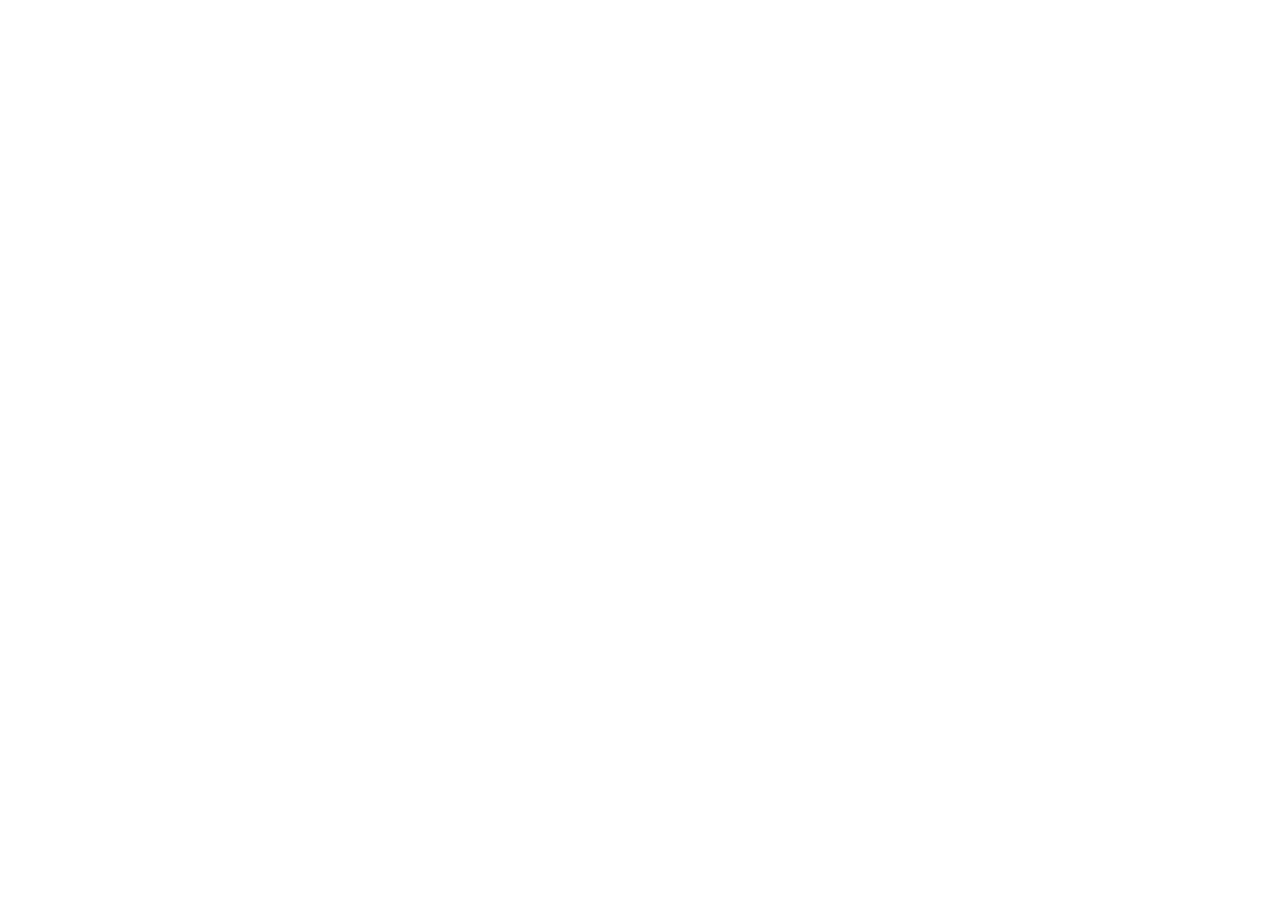
==== commit d3d44c32: "Split Apps Script page into Index, Style and App files Index.html is now a short template that inclu" ====
--- a/apps-script/Index.html
+++ b/apps-script/Index.html
@@ -1,4 +1,4 @@
-<!-- Generated by tools/build.mjs. Edit app.js / style.css / index.html instead. -->
+<!-- Generated by tools/build.mjs from index.html. Edit that file instead. -->
 <!DOCTYPE html>
 <html lang="en">
 <head>
@@ -7,1386 +7,11 @@
   <meta name="robots" content="noindex, nofollow">
   <title>Menu Cost</title>
   <link rel="icon" href="data:image/svg+xml,<svg xmlns='http://www.w3.org/2000/svg' viewBox='0 0 100 100'><text y='.9em' font-size='90'>☕</text></svg>">
-  <style>
-:root {
-  --bg: #f6f4ef;
-  --surface: #ffffff;
-  --surface-2: #f0ede6;
-  --text: #1f1d1a;
-  --muted: #6b665e;
-  --border: #e2ddd3;
-  --accent: #8a5a2b;
-  --accent-text: #ffffff;
-  --ok: #2f7d4a;
-  --ok-bg: #e4f2e8;
-  --warn: #9a6400;
-  --warn-bg: #fbf0d9;
-  --bad: #b3362b;
-  --bad-bg: #f9e3e0;
-  --radius: 10px;
-  --shadow: 0 1px 2px rgba(0,0,0,.06), 0 4px 16px rgba(0,0,0,.06);
-  color-scheme: light;
-}
-@media (prefers-color-scheme: dark) {
-  :root:not([data-theme="light"]) {
-    --bg: #171513;
-    --surface: #211e1b;
-    --surface-2: #2a2622;
-    --text: #efe9e1;
-    --muted: #a59d92;
-    --border: #3a352f;
-    --accent: #d39a5f;
-    --accent-text: #1a1209;
-    --ok: #6cc28a;
-    --ok-bg: #1d3325;
-    --warn: #e2b04f;
-    --warn-bg: #3a2e14;
-    --bad: #ef8378;
-    --bad-bg: #3d1f1b;
-    color-scheme: dark;
-  }
-}
-
-* { box-sizing: border-box; }
-html, body { margin: 0; }
-body {
-  background: var(--bg);
-  color: var(--text);
-  font: 15px/1.45 -apple-system, BlinkMacSystemFont, "Segoe UI", Roboto, sans-serif;
-}
-button, input, select { font: inherit; color: inherit; }
-h1, h2, h3 { margin: 0; line-height: 1.2; }
-h2 { font-size: 1.25rem; }
-a { color: var(--accent); }
-
-.wrap { max-width: 1040px; margin: 0 auto; padding: 0 16px; }
-
-/* Header */
-.topbar {
-  background: var(--surface);
-  border-bottom: 1px solid var(--border);
-  position: sticky; top: 0; z-index: 10;
-}
-.topbar .wrap { display: flex; align-items: center; gap: 12px; flex-wrap: wrap; padding-top: 10px; padding-bottom: 10px; }
-.brand { font-weight: 700; font-size: 1.05rem; white-space: nowrap; }
-.shop-name { color: var(--muted); white-space: nowrap; overflow: hidden; text-overflow: ellipsis; max-width: 40vw; }
-.spacer { flex: 1; }
-.save-status { font-size: .85rem; color: var(--muted); white-space: nowrap; }
-.save-status.error { color: var(--bad); }
-.tabs { display: flex; gap: 4px; overflow-x: auto; }
-.tab {
-  border: 0; background: none; padding: 10px 14px; cursor: pointer;
-  color: var(--muted); border-bottom: 2px solid transparent; white-space: nowrap;
-}
-.tab.active { color: var(--text); border-bottom-color: var(--accent); font-weight: 600; }
-
-main { padding: 20px 0 60px; }
-
-/* Buttons */
-.btn {
-  border: 1px solid var(--border); background: var(--surface); padding: 8px 14px;
-  border-radius: 8px; cursor: pointer; white-space: nowrap;
-}
-.btn:hover { background: var(--surface-2); }
-.btn.primary { background: var(--accent); color: var(--accent-text); border-color: var(--accent); }
-.btn.primary:hover { filter: brightness(1.08); }
-.btn.danger { color: var(--bad); }
-.btn.small { padding: 4px 10px; font-size: .85rem; }
-.btn.link { border: 0; background: none; color: var(--accent); padding: 4px 6px; }
-.btn:disabled { opacity: .5; cursor: default; }
-
-.toolbar { display: flex; gap: 8px; flex-wrap: wrap; align-items: center; margin: 14px 0; }
-.toolbar input[type=search] { flex: 1; min-width: 160px; }
-
-/* Cards & tables */
-.card { background: var(--surface); border: 1px solid var(--border); border-radius: var(--radius); box-shadow: var(--shadow); }
-.card.pad { padding: 18px; }
-.table-wrap { overflow-x: auto; }
-table { width: 100%; border-collapse: collapse; }
-th, td { padding: 10px 12px; text-align: left; border-bottom: 1px solid var(--border); white-space: nowrap; }
-th { font-size: .8rem; text-transform: uppercase; letter-spacing: .03em; color: var(--muted); font-weight: 600; }
-td.num, th.num { text-align: right; font-variant-numeric: tabular-nums; }
-tbody tr:last-child td { border-bottom: 0; }
-tbody tr.clickable { cursor: pointer; }
-tbody tr.clickable:hover { background: var(--surface-2); }
-.muted { color: var(--muted); }
-.tag { display: inline-block; font-size: .72rem; padding: 1px 6px; border-radius: 99px; background: var(--surface-2); color: var(--muted); margin-left: 6px; vertical-align: middle; }
-
-.pill { display: inline-block; padding: 2px 8px; border-radius: 99px; font-size: .85rem; font-weight: 600; }
-.pill.ok { background: var(--ok-bg); color: var(--ok); }
-.pill.warn { background: var(--warn-bg); color: var(--warn); }
-.pill.bad { background: var(--bad-bg); color: var(--bad); }
-
-.empty { text-align: center; padding: 40px 20px; color: var(--muted); }
-.empty h3 { color: var(--text); margin-bottom: 8px; }
-.empty .toolbar { justify-content: center; }
-
-/* Forms */
-label.field { display: block; margin-bottom: 12px; }
-label.field > span { display: block; font-size: .85rem; color: var(--muted); margin-bottom: 4px; }
-input[type=text], input[type=number], input[type=search], select {
-  width: 100%; padding: 8px 10px; border: 1px solid var(--border); border-radius: 8px; background: var(--surface);
-}
-input:focus, select:focus { outline: 2px solid var(--accent); outline-offset: -1px; }
-.row { display: flex; gap: 12px; flex-wrap: wrap; }
-.row > * { flex: 1; min-width: 120px; }
-.hint { font-size: .82rem; color: var(--muted); margin: -6px 0 12px; }
-.error-text { color: var(--bad); font-size: .85rem; }
-
-/* Sign-in / shop picker */
-.center-page { min-height: 100vh; display: flex; align-items: center; justify-content: center; padding: 16px; }
-.center-card { width: 100%; max-width: 440px; }
-.center-card h1 { font-size: 1.5rem; margin-bottom: 6px; }
-.shop-list { list-style: none; padding: 0; margin: 14px 0; }
-.shop-list li { display: flex; align-items: center; gap: 10px; padding: 10px 12px; border: 1px solid var(--border); border-radius: 8px; margin-bottom: 8px; cursor: pointer; background: var(--surface); }
-.shop-list li:hover { background: var(--surface-2); }
-.shop-list .grow { flex: 1; min-width: 0; }
-.stack > * + * { margin-top: 10px; }
-.divider { border: 0; border-top: 1px solid var(--border); margin: 18px 0; }
-
-/* Modal */
-.modal-backdrop { position: fixed; inset: 0; background: rgba(0,0,0,.45); display: flex; align-items: flex-start; justify-content: center; padding: 32px 12px; overflow-y: auto; z-index: 50; }
-.modal { width: 100%; max-width: 560px; background: var(--surface); border-radius: var(--radius); box-shadow: var(--shadow); }
-.modal.wide { max-width: 820px; }
-.modal-head { display: flex; align-items: center; justify-content: space-between; padding: 14px 18px; border-bottom: 1px solid var(--border); }
-.modal-body { padding: 18px; }
-.modal-foot { display: flex; gap: 8px; justify-content: flex-end; flex-wrap: wrap; padding: 14px 18px; border-top: 1px solid var(--border); }
-.modal-foot .left { margin-right: auto; }
-
-/* Menu editor */
-.recipe-table td { padding: 6px; }
-.recipe-table select, .recipe-table input { min-width: 0; }
-.recipe-table .ing { min-width: 160px; }
-.recipe-table .qty { width: 90px; }
-.recipe-table .unit { width: 80px; }
-.summary { background: var(--surface-2); border-radius: 8px; padding: 12px 14px; margin-top: 14px; }
-.summary dl { display: grid; grid-template-columns: 1fr auto; gap: 4px 16px; margin: 0; }
-.summary dt { color: var(--muted); }
-.summary dd { margin: 0; text-align: right; font-variant-numeric: tabular-nums; }
-.summary .total { font-weight: 700; color: var(--text); }
-.summary hr { grid-column: 1 / -1; border: 0; border-top: 1px solid var(--border); margin: 4px 0; width: 100%; }
-.check { display: flex; gap: 8px; align-items: center; margin: 10px 0; }
-
-/* Stats */
-.stats { display: grid; grid-template-columns: repeat(auto-fit, minmax(150px, 1fr)); gap: 12px; margin-bottom: 14px; }
-.stat { padding: 12px 14px; }
-.stat .label { font-size: .8rem; color: var(--muted); }
-.stat .value { font-size: 1.3rem; font-weight: 700; font-variant-numeric: tabular-nums; }
-
-.toast { position: fixed; bottom: 16px; left: 50%; transform: translateX(-50%); background: var(--text); color: var(--bg); padding: 10px 16px; border-radius: 8px; z-index: 60; max-width: calc(100% - 32px); }
-
-@media (max-width: 600px) {
-  .shop-name { max-width: 50vw; }
-  .modal-backdrop { padding: 8px; }
-}
-</style>
+  <?!= include('Style'); ?>
 </head>
 <body>
   <div id="app"></div>
   <div id="modal-root"></div>
-  <script>
-'use strict';
-
-/* ============================================================
-   Menu Cost — work out the cost of every menu item.
-   Data lives in tabs of a Google Sheet (served by Apps Script),
-   or in this browser only when opened outside Apps Script.
-   ============================================================ */
-
-// True when served by Google Apps Script (data in Google Sheet).
-// False when opened from a local file server (data in this browser only, for testing).
-const IN_SHEET = !!window.google?.script?.run;
-const DATA_VERSION = 1;
-const SAVE_DELAY_MS = 1500;
-
-const UNITS = {
-  g:   { base: 'g',   factor: 1 },
-  kg:  { base: 'g',   factor: 1000 },
-  oz:  { base: 'g',   factor: 28.3495 },
-  lb:  { base: 'g',   factor: 453.592 },
-  ml:  { base: 'ml',  factor: 1 },
-  l:   { base: 'ml',  factor: 1000 },
-  pcs: { base: 'pcs', factor: 1 },
-};
-const CURRENCIES = { THB: 'Thai Baht (฿)', GBP: 'British Pound (£)' };
-
-/* ---------- helpers ---------- */
-
-const $ = (sel, root = document) => root.querySelector(sel);
-const $$ = (sel, root = document) => [...root.querySelectorAll(sel)];
-
-function esc(s) {
-  return String(s ?? '').replace(/[&<>"']/g, c => ({ '&': '&amp;', '<': '&lt;', '>': '&gt;', '"': '&quot;', "'": '&#39;' }[c]));
-}
-function uid(prefix = 'id') {
-  return prefix + '_' + Math.random().toString(36).slice(2, 10) + Date.now().toString(36).slice(-4);
-}
-function num(v) {
-  const n = parseFloat(String(v).replace(/,/g, ''));
-  return Number.isFinite(n) ? n : NaN;
-}
-function money(v, digits = 2) {
-  if (!Number.isFinite(v)) return '—';
-  return new Intl.NumberFormat('en-GB', {
-    style: 'currency', currency: state.data?.currency || 'THB', currencyDisplay: 'narrowSymbol',
-    minimumFractionDigits: Math.min(2, digits), maximumFractionDigits: digits,
-  }).format(v);
-}
-function pct(v) {
-  return Number.isFinite(v) ? (v * 100).toFixed(1) + '%' : '—';
-}
-function fmtNum(v) {
-  return Number.isFinite(v) ? String(+v.toFixed(3)) : '';
-}
-function fmtTime(iso) {
-  if (!iso) return '';
-  const d = new Date(iso);
-  const today = new Date().toDateString() === d.toDateString();
-  return today
-    ? d.toLocaleTimeString([], { hour: '2-digit', minute: '2-digit' })
-    : d.toLocaleString([], { day: 'numeric', month: 'short', hour: '2-digit', minute: '2-digit' });
-}
-function byName(a, b) {
-  return a.name.localeCompare(b.name, undefined, { sensitivity: 'base' });
-}
-function lsGet(key) {
-  try { return localStorage.getItem(key); } catch { return null; }
-}
-function lsSet(key, value) {
-  try { localStorage.setItem(key, value); } catch { /* storage unavailable */ }
-}
-function toast(msg) {
-  const el = document.createElement('div');
-  el.className = 'toast';
-  el.textContent = msg;
-  document.body.appendChild(el);
-  setTimeout(() => el.remove(), 2600);
-}
-function download(filename, text, type = 'text/csv') {
-  const blob = new Blob([text], { type: type + ';charset=utf-8' });
-  const a = document.createElement('a');
-  a.href = URL.createObjectURL(blob);
-  a.download = filename;
-  document.body.appendChild(a);
-  a.click();
-  setTimeout(() => { URL.revokeObjectURL(a.href); a.remove(); }, 0);
-}
-
-/* ---------- data model ---------- */
-
-function emptyShop(name, currency) {
-  return {
-    version: DATA_VERSION,
-    shopName: name,
-    currency,
-    targetCostPct: 35,
-    ingredients: [],
-    menus: [],
-    extras: [],
-  };
-}
-
-function normalizeShop(d) {
-  d.version = d.version || DATA_VERSION;
-  d.ingredients = d.ingredients || [];
-  d.menus = d.menus || [];
-  d.extras = d.extras || [];
-  d.currency = CURRENCIES[d.currency] ? d.currency : 'THB';
-  if (!Number.isFinite(d.targetCostPct)) d.targetCostPct = 35;
-  return d;
-}
-
-function findIngredient(id) {
-  return state.data.ingredients.find(i => i.id === id);
-}
-
-// Cost of one purchase unit, e.g. price per kg if the pack is in kg.
-function costPerPackUnit(ing) {
-  return ing.packSize > 0 ? ing.buyPrice / ing.packSize : NaN;
-}
-// Cost of one base unit (g / ml / pcs).
-function costPerBaseUnit(ing) {
-  const u = UNITS[ing.unit];
-  return u && ing.packSize > 0 ? ing.buyPrice / (ing.packSize * u.factor) : NaN;
-}
-function recipeLineCost(line) {
-  const ing = findIngredient(line.ingredientId);
-  const u = UNITS[line.unit];
-  if (!ing || !u || UNITS[ing.unit]?.base !== u.base) return NaN;
-  return num(line.qty) * u.factor * costPerBaseUnit(ing);
-}
-function menusUsing(ingredientId) {
-  return state.data.menus.filter(m => m.items.some(l => l.ingredientId === ingredientId));
-}
-
-function calcMenu(menu) {
-  const data = state.data;
-  const portions = menu.yield > 0 ? menu.yield : 1;
-  let batchCost = 0;
-  let problems = 0;
-  for (const line of menu.items) {
-    const c = recipeLineCost(line);
-    if (Number.isFinite(c)) batchCost += c; else problems++;
-  }
-  const ingredientCost = batchCost / portions;
-  const price = num(menu.sellPrice);
-  let extrasCost = 0;
-  const extrasLines = [];
-  if (menu.useExtras !== false) {
-    for (const ex of data.extras) {
-      const amount = ex.type === 'percent'
-        ? (Number.isFinite(price) ? price * ex.value / 100 : 0)
-        : ex.value;
-      extrasCost += amount;
-      extrasLines.push({ name: ex.name, amount, ex });
-    }
-  }
-  const totalCost = ingredientCost + extrasCost;
-  const hasPrice = Number.isFinite(price) && price > 0;
-  const foodCostPct = hasPrice ? ingredientCost / price : NaN;
-  const target = data.targetCostPct / 100;
-  let status = 'none';
-  if (hasPrice && menu.items.length) {
-    status = foodCostPct <= target ? 'ok' : foodCostPct <= target + 0.1 ? 'warn' : 'bad';
-  }
-  return {
-    portions, batchCost, ingredientCost, extrasCost, extrasLines, totalCost,
-    foodCostPct,
-    totalCostPct: hasPrice ? totalCost / price : NaN,
-    profit: hasPrice ? price - totalCost : NaN,
-    suggestedPrice: target > 0 ? ingredientCost / target : NaN,
-    status, problems,
-  };
-}
-
-function statusPill(c) {
-  if (c.status === 'none') return '<span class="muted">—</span>';
-  const label = { ok: 'OK', warn: 'High', bad: 'Too high' }[c.status];
-  return `<span class="pill ${c.status}">${pct(c.foodCostPct)} · ${label}</span>`;
-}
-
-/* ---------- example data ---------- */
-
-const EXAMPLES = {
-  THB: {
-    ingredients: [
-      ['Coffee beans', 450, 1, 'kg'],
-      ['Fresh milk', 95, 2, 'l'],
-      ['Sugar syrup', 120, 750, 'ml'],
-      ['Matcha powder', 650, 100, 'g'],
-      ['Ice', 30, 10, 'kg'],
-      ['Plastic cup 16oz', 150, 50, 'pcs'],
-      ['Lid + straw', 80, 50, 'pcs'],
-      ['Frozen croissant', 400, 20, 'pcs'],
-    ],
-    menus: [
-      ['Iced Latte', 'Coffee', 65, [['Coffee beans', 18, 'g'], ['Fresh milk', 150, 'ml'], ['Sugar syrup', 15, 'ml'], ['Ice', 150, 'g'], ['Plastic cup 16oz', 1, 'pcs'], ['Lid + straw', 1, 'pcs']]],
-      ['Hot Americano', 'Coffee', 50, [['Coffee beans', 18, 'g']]],
-      ['Iced Matcha Latte', 'Tea', 80, [['Matcha powder', 4, 'g'], ['Fresh milk', 180, 'ml'], ['Sugar syrup', 15, 'ml'], ['Ice', 150, 'g'], ['Plastic cup 16oz', 1, 'pcs'], ['Lid + straw', 1, 'pcs']]],
-      ['Butter Croissant', 'Bakery', 55, [['Frozen croissant', 1, 'pcs']]],
-    ],
-    extras: [['Staff wages', 'percent', 15], ['Gas & electric', 'fixed', 2]],
-  },
-  GBP: {
-    ingredients: [
-      ['Coffee beans', 18, 1, 'kg'],
-      ['Whole milk', 1.65, 2, 'l'],
-      ['Vanilla syrup', 6, 1, 'l'],
-      ['Matcha powder', 15, 100, 'g'],
-      ['Ice', 2, 5, 'kg'],
-      ['Takeaway cup 12oz', 6, 50, 'pcs'],
-      ['Lid', 3.5, 50, 'pcs'],
-      ['Frozen croissant', 12, 20, 'pcs'],
-    ],
-    menus: [
-      ['Iced Latte', 'Coffee', 3.6, [['Coffee beans', 18, 'g'], ['Whole milk', 200, 'ml'], ['Ice', 120, 'g'], ['Takeaway cup 12oz', 1, 'pcs'], ['Lid', 1, 'pcs']]],
-      ['Americano', 'Coffee', 3.0, [['Coffee beans', 18, 'g']]],
-      ['Vanilla Matcha Latte', 'Tea', 4.2, [['Matcha powder', 4, 'g'], ['Whole milk', 220, 'ml'], ['Vanilla syrup', 15, 'ml'], ['Takeaway cup 12oz', 1, 'pcs'], ['Lid', 1, 'pcs']]],
-      ['Butter Croissant', 'Bakery', 3.2, [['Frozen croissant', 1, 'pcs']]],
-    ],
-    extras: [['Staff wages', 'percent', 15], ['Gas & electric', 'fixed', 0.1]],
-  },
-};
-
-function loadExampleData() {
-  const d = state.data;
-  const ex = EXAMPLES[d.currency];
-  const ids = {};
-  for (const [name, buyPrice, packSize, unit] of ex.ingredients) {
-    let ing = d.ingredients.find(i => i.name.toLowerCase() === name.toLowerCase());
-    if (!ing) {
-      ing = { id: uid('ing'), name, buyPrice, packSize, unit, example: true };
-      d.ingredients.push(ing);
-    }
-    ids[name] = ing;
-  }
-  for (const [name, category, sellPrice, items] of ex.menus) {
-    if (d.menus.some(m => m.name.toLowerCase() === name.toLowerCase())) continue;
-    d.menus.push({
-      id: uid('menu'), name, category, sellPrice, yield: 1, useExtras: true, example: true,
-      items: items
-        .filter(([n, , unit]) => UNITS[ids[n].unit].base === UNITS[unit].base)
-        .map(([n, qty, unit]) => ({ ingredientId: ids[n].id, qty, unit })),
-    });
-  }
-  for (const [name, type, value] of ex.extras) {
-    if (d.extras.some(e => e.name.toLowerCase() === name.toLowerCase())) continue;
-    d.extras.push({ id: uid('ex'), name, type, value, example: true });
-  }
-}
-
-function clearExampleData() {
-  const d = state.data;
-  d.menus = d.menus.filter(m => !m.example);
-  d.extras = d.extras.filter(e => !e.example);
-  // Keep example ingredients that your own menus still use.
-  d.ingredients = d.ingredients.filter(i => !i.example || menusUsing(i.id).length);
-}
-
-function hasExampleData() {
-  const d = state.data;
-  return d.ingredients.some(i => i.example) || d.menus.some(m => m.example) || d.extras.some(e => e.example);
-}
-
-/* ---------- CSV ---------- */
-
-function parseCSV(text) {
-  const rows = [];
-  let row = [], field = '', inQuotes = false;
-  text = text.replace(/^﻿/, '');
-  for (let i = 0; i < text.length; i++) {
-    const c = text[i];
-    if (inQuotes) {
-      if (c === '"' && text[i + 1] === '"') { field += '"'; i++; }
-      else if (c === '"') inQuotes = false;
-      else field += c;
-    } else if (c === '"') inQuotes = true;
-    else if (c === ',') { row.push(field); field = ''; }
-    else if (c === '\n' || c === '\r') {
-      if (c === '\r' && text[i + 1] === '\n') i++;
-      row.push(field); rows.push(row); row = []; field = '';
-    } else field += c;
-  }
-  if (field !== '' || row.length) { row.push(field); rows.push(row); }
-  return rows.filter(r => r.some(f => f.trim() !== ''));
-}
-
-function toCSV(rows) {
-  return rows.map(r => r.map(v => {
-    const s = String(v ?? '');
-    return /[",\n\r]/.test(s) ? '"' + s.replace(/"/g, '""') + '"' : s;
-  }).join(',')).join('\r\n') + '\r\n';
-}
-
-const CSV_HEADER = ['name', 'buy_price', 'pack_size', 'unit'];
-
-function templateCSV() {
-  const ex = EXAMPLES[state.data.currency].ingredients.slice(0, 3);
-  return toCSV([CSV_HEADER, ...ex]);
-}
-
-// Returns { adds, updates, errors } without changing data.
-function planImport(text) {
-  const rows = parseCSV(text);
-  const result = { adds: [], updates: [], errors: [] };
-  if (!rows.length) { result.errors.push('The file is empty.'); return result; }
-  const header = rows[0].map(h => h.trim().toLowerCase().replace(/\s+/g, '_'));
-  const col = name => header.indexOf(name);
-  const missing = CSV_HEADER.filter(h => col(h) < 0);
-  if (missing.length) {
-    result.errors.push(`Missing column(s): ${missing.join(', ')}. First row must be: ${CSV_HEADER.join(',')}`);
-    return result;
-  }
-  const seen = new Set();
-  rows.slice(1).forEach((r, idx) => {
-    const line = idx + 2;
-    const name = (r[col('name')] || '').trim();
-    const buyPrice = num(r[col('buy_price')]);
-    const packSize = num(r[col('pack_size')]);
-    const unit = (r[col('unit')] || '').trim().toLowerCase();
-    if (!name) return result.errors.push(`Row ${line}: name is empty.`);
-    if (!(buyPrice >= 0)) return result.errors.push(`Row ${line} (${name}): buy_price is not a number.`);
-    if (!(packSize > 0)) return result.errors.push(`Row ${line} (${name}): pack_size must be more than 0.`);
-    if (!UNITS[unit]) return result.errors.push(`Row ${line} (${name}): unit "${unit}" not known. Use ${Object.keys(UNITS).join(', ')}.`);
-    const key = name.toLowerCase();
-    if (seen.has(key)) return result.errors.push(`Row ${line} (${name}): same name appears twice in the file.`);
-    seen.add(key);
-    const existing = state.data.ingredients.find(i => i.name.toLowerCase() === key);
-    if (existing) {
-      if (UNITS[existing.unit].base !== UNITS[unit].base && menusUsing(existing.id).length) {
-        return result.errors.push(`Row ${line} (${name}): unit type changes (${existing.unit} → ${unit}) but menus use it. Fix by hand.`);
-      }
-      result.updates.push({ existing, buyPrice, packSize, unit });
-    } else {
-      result.adds.push({ name, buyPrice, packSize, unit });
-    }
-  });
-  return result;
-}
-
-function applyImport(plan) {
-  for (const u of plan.updates) {
-    const ing = u.existing;
-    Object.assign(ing, { buyPrice: u.buyPrice, packSize: u.packSize, unit: u.unit });
-    delete ing.example;
-  }
-  for (const a of plan.adds) {
-    state.data.ingredients.push({ id: uid('ing'), ...a });
-  }
-}
-
-function ingredientsCSV() {
-  const rows = [...state.data.ingredients].sort(byName).map(i => [i.name, i.buyPrice, i.packSize, i.unit]);
-  return toCSV([CSV_HEADER, ...rows]);
-}
-
-function menusCSV() {
-  const rows = [...state.data.menus].sort(byName).map(m => {
-    const c = calcMenu(m);
-    const r = v => Number.isFinite(v) ? v.toFixed(2) : '';
-    return [m.name, m.category || '', r(num(m.sellPrice)), r(c.ingredientCost), r(c.extrasCost), r(c.totalCost),
-      Number.isFinite(c.foodCostPct) ? (c.foodCostPct * 100).toFixed(1) : '', r(c.profit), r(c.suggestedPrice)];
-  });
-  return toCSV([['menu', 'category', 'sell_price', 'ingredient_cost', 'extras_cost', 'total_cost', 'food_cost_pct', 'profit', 'suggested_price'], ...rows]);
-}
-
-/* ---------- storage: this browser only ---------- */
-
-const LocalStore = {
-  key: 'menucost_local_shops',
-  all() {
-    try { return JSON.parse(lsGet(this.key) || '{}'); } catch { return {}; }
-  },
-  write(all) { lsSet(this.key, JSON.stringify(all)); },
-  async userName() { return 'This browser'; },
-  async listShops() {
-    return Object.entries(this.all()).map(([id, s]) => ({
-      id, name: s.data.shopName, currency: s.data.currency, modifiedTime: s.modifiedTime, owner: '',
-    })).sort((a, b) => (b.modifiedTime || '').localeCompare(a.modifiedTime || ''));
-  },
-  async create(data) {
-    const all = this.all();
-    const id = uid('shop');
-    const modifiedTime = new Date().toISOString();
-    all[id] = { data, modifiedTime };
-    this.write(all);
-    return { id, modifiedTime, by: '' };
-  },
-  async load(id) {
-    const s = this.all()[id];
-    if (!s) throw new Error('Shop not found.');
-    return { data: s.data, meta: { id, modifiedTime: s.modifiedTime, by: '' } };
-  },
-  async save(id, data, expectedModifiedTime) {
-    const all = this.all();
-    if (!all[id]) throw new Error('Shop not found.');
-    if (expectedModifiedTime && all[id].modifiedTime !== expectedModifiedTime) {
-      throw Object.assign(new Error('conflict'), { conflict: true, by: 'another tab', modifiedTime: all[id].modifiedTime });
-    }
-    const modifiedTime = new Date().toISOString();
-    all[id] = { data, modifiedTime };
-    this.write(all);
-    return { id, modifiedTime, by: '' };
-  },
-};
-
-/* ---------- storage: Google Sheet (Apps Script) ---------- */
-
-// Calls a function in Code.gs. Data goes over as JSON text.
-function callServer(action, ...args) {
-  return new Promise((resolve, reject) => {
-    google.script.run
-      .withSuccessHandler(text => resolve(JSON.parse(text)))
-      .withFailureHandler(err => reject(new Error(err?.message || String(err))))
-      .api(action, JSON.stringify(args));
-  });
-}
-
-const SheetStore = {
-  info: null,
-  async userName() {
-    this.info = await callServer('whoAmI');
-    return this.info.email;
-  },
-  listShops() { return callServer('listShops'); },
-  create(data) { return callServer('createShop', data); },
-  load(id) { return callServer('loadShop', id); },
-  async save(id, data, expectedModifiedTime) {
-    const res = await callServer('saveShop', id, data, expectedModifiedTime);
-    if (res.conflict) throw Object.assign(new Error('conflict'), res);
-    return res;
-  },
-};
-
-const store = IN_SHEET ? SheetStore : LocalStore;
-
-/* ---------- app state & saving ---------- */
-
-const state = {
-  screen: 'loading',  // loading | shops | app
-  userName: '',
-  shops: [],
-  shopId: null,
-  meta: null,         // { modifiedTime, by }
-  data: null,
-  tab: lsGet('menucost_tab') || 'menus',
-  search: '',
-  saveState: 'saved', // saved | dirty | saving | error
-  saveError: '',
-};
-
-let saveTimer = null;
-let saving = null;
-let editCount = 0;
-
-function mutate(fn) {
-  fn(state.data);
-  editCount++;
-  state.saveState = 'dirty';
-  clearTimeout(saveTimer);
-  saveTimer = setTimeout(saveNow, SAVE_DELAY_MS);
-  render();
-}
-
-async function saveNow() {
-  clearTimeout(saveTimer);
-  if (saving) { await saving; if (state.saveState !== 'dirty') return; }
-  if (state.saveState !== 'dirty' && state.saveState !== 'error') return;
-  state.saveState = 'saving';
-  renderSaveStatus();
-  const savedEdit = editCount;
-  saving = (async () => {
-    try {
-      const meta = await store.save(state.shopId, state.data, state.meta?.modifiedTime);
-      state.meta = meta;
-      // More edits may have happened while saving; save those too.
-      state.saveState = editCount === savedEdit ? 'saved' : 'dirty';
-      if (state.saveState === 'dirty') saveTimer = setTimeout(saveNow, SAVE_DELAY_MS);
-    } catch (err) {
-      state.saveState = 'error';
-      state.saveError = err.message;
-      if (err.conflict) showConflict(err);
-    }
-  })();
-  await saving;
-  saving = null;
-  renderSaveStatus();
-}
-
-function showConflict(err) {
-  openModal({
-    title: 'Someone else saved changes',
-    body: `<p><b>${esc(err.by || 'Someone')}</b> saved this shop at ${esc(fmtTime(err.modifiedTime))}, after you opened it.</p>
-      <p>To avoid losing their work, reload their version. Your last change (from the past few seconds) will be lost, so you may need to redo it.</p>`,
-    buttons: [
-      { label: 'Keep mine (overwrite theirs)', className: 'danger left', onClick: async () => {
-        state.meta = { ...state.meta, modifiedTime: err.modifiedTime };
-        state.saveState = 'dirty';
-        await saveNow();
-      } },
-      { label: 'Reload their version', className: 'primary', onClick: () => openShop(state.shopId) },
-    ],
-  });
-}
-
-window.addEventListener('beforeunload', e => {
-  if (state.saveState === 'dirty' || state.saveState === 'saving') { e.preventDefault(); e.returnValue = ''; }
-});
-document.addEventListener('visibilitychange', () => {
-  if (document.visibilityState === 'hidden' && state.saveState === 'dirty') saveNow();
-});
-
-/* ---------- flows ---------- */
-
-async function start() {
-  render();
-  try {
-    state.userName = await store.userName();
-    state.screen = 'shops';
-    await refreshShops();
-    const last = lsGet('menucost_last_shop');
-    if (last && state.shops.some(s => s.id === last)) await openShop(last);
-  } catch (err) {
-    showFatal(`<h2>Could not open Menu Cost</h2><p class="error-text">${esc(err.message)}</p>
-      <p class="muted">Check you have access to the Google Sheet, then reload the page.</p>`);
-  }
-}
-
-async function refreshShops() {
-  try {
-    state.shops = await store.listShops();
-  } catch (err) {
-    toast(err.message);
-  }
-  render();
-}
-
-async function createShop(name, currency) {
-  const data = emptyShop(name, currency);
-  const meta = await store.create(data);
-  await openShop(meta.id);
-}
-
-async function openShop(id) {
-  closeModal();
-  try {
-    const { data, meta } = await store.load(id);
-    state.data = normalizeShop(data);
-    state.meta = meta;
-    state.shopId = id;
-    state.saveState = 'saved';
-    state.screen = 'app';
-    state.search = '';
-    lsSet('menucost_last_shop', id);
-    render();
-  } catch (err) {
-    toast(err.message);
-  }
-}
-
-async function switchShop() {
-  if (state.saveState === 'dirty') await saveNow();
-  state.screen = 'shops';
-  state.shopId = null;
-  state.data = null;
-  await refreshShops();
-}
-
-function showFatal(html) {
-  $('#app').innerHTML = `<div class="center-page"><div class="card pad center-card">${html}</div></div>`;
-}
-
-/* ---------- rendering ---------- */
-
-function render() {
-  const app = $('#app');
-  if (state.screen === 'loading') app.innerHTML = '<div class="center-page muted">Loading…</div>';
-  else if (state.screen === 'shops') app.innerHTML = renderShops();
-  else app.innerHTML = renderApp();
-  bind();
-}
-
-function renderShops() {
-  const list = state.shops.length
-    ? `<ul class="shop-list">${state.shops.map(s => `
-        <li data-action="open-shop" data-id="${esc(s.id)}">
-          <div class="grow"><b>${esc(s.name)}</b>
-            <div class="muted" style="font-size:.82rem">Last change ${esc(fmtTime(s.modifiedTime))}</div></div>
-          <span class="muted">›</span>
-        </li>`).join('')}</ul>`
-    : `<p class="muted">No shops yet. Create your first one below.</p>`;
-  return `<div class="center-page"><div class="card pad center-card">
-    <h1>Choose a shop</h1>
-    <p class="muted" style="margin:0">${IN_SHEET ? `Signed in as ${esc(state.userName)}` : 'Test mode: data is saved in this browser only.'}</p>
-    ${list}
-    <hr class="divider">
-    <h2 style="margin-bottom:12px">Create new shop</h2>
-    <form id="new-shop-form">
-      <label class="field"><span>Shop name</span><input type="text" name="name" required maxlength="80" placeholder="e.g. My Café Bangkok"></label>
-      <label class="field"><span>Currency</span><select name="currency">
-        ${Object.entries(CURRENCIES).map(([k, v]) => `<option value="${k}">${esc(v)}</option>`).join('')}
-      </select></label>
-      <button class="btn primary" type="submit" style="width:100%">Create shop</button>
-    </form>
-  </div></div>`;
-}
-
-function renderSaveStatusText() {
-  switch (state.saveState) {
-    case 'saving': return 'Saving…';
-    case 'dirty': return 'Unsaved changes';
-    case 'error': return `Not saved — <button class="btn link" data-action="retry-save">retry</button>`;
-    default: {
-      const who = state.meta?.by ? ` by ${esc(state.meta.by)}` : '';
-      return `Saved ✓${who} ${esc(fmtTime(state.meta?.modifiedTime))}`;
-    }
-  }
-}
-function renderSaveStatus() {
-  const el = $('.save-status');
-  if (!el) return;
-  el.className = 'save-status' + (state.saveState === 'error' ? ' error' : '');
-  el.innerHTML = renderSaveStatusText();
-  el.title = state.saveState === 'error' ? state.saveError : '';
-}
-
-const TABS = [['menus', 'Menus'], ['ingredients', 'Ingredients'], ['extras', 'Extra costs'], ['settings', 'Settings']];
-
-function renderApp() {
-  const body = {
-    menus: renderMenus, ingredients: renderIngredients, extras: renderExtras, settings: renderSettings,
-  }[state.tab]?.() ?? renderMenus();
-  return `
-    <header class="topbar"><div class="wrap">
-      <span class="brand">☕ Menu Cost</span>
-      <span class="shop-name" title="${esc(state.data.shopName)}">${esc(state.data.shopName)}</span>
-      <button class="btn small" data-action="switch-shop">Switch shop</button>
-      <span class="spacer"></span>
-      <span class="save-status">${renderSaveStatusText()}</span>
-    </div>
-    <div class="wrap"><nav class="tabs">
-      ${TABS.map(([k, v]) => `<button class="tab ${state.tab === k ? 'active' : ''}" data-action="tab" data-tab="${k}">${v}</button>`).join('')}
-    </nav></div></header>
-    <main><div class="wrap">${body}</div></main>`;
-}
-
-function matches(text) {
-  return !state.search || text.toLowerCase().includes(state.search.toLowerCase());
-}
-
-function searchBox(placeholder) {
-  return `<input type="search" id="search" placeholder="${esc(placeholder)}" value="${esc(state.search)}">`;
-}
-
-function exampleEmptyState(title, text, addAction, addLabel, extraButtons = '') {
-  return `<div class="card empty">
-    <h3>${esc(title)}</h3>
-    <p>${esc(text)}</p>
-    <div class="toolbar">
-      <button class="btn primary" data-action="${addAction}">${esc(addLabel)}</button>
-      <button class="btn" data-action="load-examples">Load example data</button>
-      ${extraButtons}
-    </div>
-  </div>`;
-}
-
-/* Menus tab */
-
-function renderMenus() {
-  const d = state.data;
-  if (!d.menus.length) {
-    if (!d.ingredients.length) {
-      return exampleEmptyState('No menus yet', 'Start by adding your ingredients, then build each menu from them. Or load example data to try it first.', 'go-ingredients', 'Add ingredients first');
-    }
-    return exampleEmptyState('No menus yet', 'Add your first menu item and choose how much of each ingredient one plate uses.', 'add-menu', '+ Add menu');
-  }
-  const menus = [...d.menus].sort(byName).filter(m => matches(m.name + ' ' + (m.category || '')));
-  const calcs = d.menus.map(calcMenu).filter(c => c.status !== 'none');
-  const avg = calcs.length ? calcs.reduce((s, c) => s + c.foodCostPct, 0) / calcs.length : NaN;
-  const high = calcs.filter(c => c.status !== 'ok').length;
-  return `
-    <div class="stats">
-      <div class="card stat"><div class="label">Menus</div><div class="value">${d.menus.length}</div></div>
-      <div class="card stat"><div class="label">Average food cost</div><div class="value">${pct(avg)}</div></div>
-      <div class="card stat"><div class="label">Target food cost</div><div class="value">${d.targetCostPct}%</div></div>
-      <div class="card stat"><div class="label">Above target</div><div class="value" style="color:${high ? 'var(--bad)' : 'var(--ok)'}">${high}</div></div>
-    </div>
-    <div class="toolbar">
-      ${searchBox('Search menus…')}
-      <button class="btn primary" data-action="add-menu">+ Add menu</button>
-      <button class="btn" data-action="export-menus">Export CSV</button>
-    </div>
-    <div class="card table-wrap"><table>
-      <thead><tr><th>Menu</th><th class="num">Cost / plate</th><th class="num">Extras</th><th class="num">Sell price</th><th>Food cost</th><th class="num">Profit / plate</th><th class="num">Suggested price</th></tr></thead>
-      <tbody>${menus.map(m => {
-        const c = calcMenu(m);
-        return `<tr class="clickable" data-action="edit-menu" data-id="${esc(m.id)}">
-          <td><b>${esc(m.name)}</b>${m.category ? `<span class="tag">${esc(m.category)}</span>` : ''}${m.example ? '<span class="tag">example</span>' : ''}${c.problems ? '<span class="pill bad" style="margin-left:6px">check</span>' : ''}</td>
-          <td class="num">${money(c.ingredientCost)}</td>
-          <td class="num muted">${c.extrasCost ? money(c.extrasCost) : '—'}</td>
-          <td class="num">${money(num(m.sellPrice))}</td>
-          <td>${statusPill(c)}</td>
-          <td class="num" style="${c.profit < 0 ? 'color:var(--bad)' : ''}">${money(c.profit)}</td>
-          <td class="num muted">${money(c.suggestedPrice)}</td>
-        </tr>`;
-      }).join('') || `<tr><td colspan="7" class="muted">No menus match "${esc(state.search)}".</td></tr>`}</tbody>
-    </table></div>
-    <p class="muted" style="font-size:.85rem">Food cost = ingredients ÷ sell price. Profit = sell price − ingredients − extra costs. Suggested price hits your ${d.targetCostPct}% target.</p>`;
-}
-
-/* Ingredients tab */
-
-function renderIngredients() {
-  const d = state.data;
-  const tools = `
-      <button class="btn" data-action="import-csv">Import CSV</button>
-      <button class="btn" data-action="template-csv">Download CSV template</button>`;
-  if (!d.ingredients.length) {
-    return exampleEmptyState('No ingredients yet', 'Add what you buy: the price you pay and the pack size. You can also import a CSV file from Excel or Google Sheets.', 'add-ingredient', '+ Add ingredient', tools);
-  }
-  const list = [...d.ingredients].sort(byName).filter(i => matches(i.name));
-  return `
-    <div class="toolbar">
-      ${searchBox('Search ingredients…')}
-      <button class="btn primary" data-action="add-ingredient">+ Add ingredient</button>
-      ${tools}
-      <button class="btn" data-action="export-ingredients">Export CSV</button>
-    </div>
-    <div class="card table-wrap"><table>
-      <thead><tr><th>Ingredient</th><th class="num">Buy price</th><th class="num">Pack size</th><th class="num">Cost per unit</th><th class="num">Used in</th></tr></thead>
-      <tbody>${list.map(i => {
-        const used = menusUsing(i.id).length;
-        return `<tr class="clickable" data-action="edit-ingredient" data-id="${esc(i.id)}">
-          <td><b>${esc(i.name)}</b>${i.example ? '<span class="tag">example</span>' : ''}</td>
-          <td class="num">${money(i.buyPrice)}</td>
-          <td class="num">${fmtNum(i.packSize)} ${esc(i.unit)}</td>
-          <td class="num">${money(costPerPackUnit(i), 4)} / ${esc(i.unit)}</td>
-          <td class="num muted">${used ? used + (used === 1 ? ' menu' : ' menus') : '—'}</td>
-        </tr>`;
-      }).join('') || `<tr><td colspan="5" class="muted">No ingredients match "${esc(state.search)}".</td></tr>`}</tbody>
-    </table></div>`;
-}
-
-/* Extras tab */
-
-function renderExtras() {
-  const d = state.data;
-  const intro = `<p class="muted">Extra costs like staff wages, gas, electric or rent. They are added to every menu (you can turn them off for one menu in its editor).
-    Use <b>% of sell price</b> for costs that grow with sales, or <b>fixed per plate</b> for a set amount.</p>`;
-  if (!d.extras.length) {
-    return intro + `<div class="card empty"><h3>No extra costs yet</h3><p>Without extras, profit only takes away ingredients and packaging.</p>
-      <div class="toolbar"><button class="btn primary" data-action="add-extra">+ Add extra cost</button></div></div>`;
-  }
-  return intro + `
-    <div class="toolbar"><button class="btn primary" data-action="add-extra">+ Add extra cost</button></div>
-    <div class="card table-wrap"><table>
-      <thead><tr><th>Name</th><th>Type</th><th class="num">Amount</th></tr></thead>
-      <tbody>${d.extras.map(e => `<tr class="clickable" data-action="edit-extra" data-id="${esc(e.id)}">
-        <td><b>${esc(e.name)}</b>${e.example ? '<span class="tag">example</span>' : ''}</td>
-        <td>${e.type === 'percent' ? '% of sell price' : 'Fixed per plate'}</td>
-        <td class="num">${e.type === 'percent' ? fmtNum(e.value) + '%' : money(e.value)}</td>
-      </tr>`).join('')}</tbody>
-    </table></div>`;
-}
-
-/* Settings tab */
-
-function renderSettings() {
-  const d = state.data;
-  return `<div class="card pad" style="max-width:560px">
-    <form id="settings-form">
-      <label class="field"><span>Shop name</span><input type="text" name="shopName" value="${esc(d.shopName)}" maxlength="80" required></label>
-      <label class="field"><span>Currency</span><select name="currency">
-        ${Object.entries(CURRENCIES).map(([k, v]) => `<option value="${k}" ${d.currency === k ? 'selected' : ''}>${esc(v)}</option>`).join('')}
-      </select></label>
-      <p class="hint">Changing currency only changes the symbol. Prices are not converted.</p>
-      <label class="field"><span>Target food cost %</span><input type="number" name="targetCostPct" value="${d.targetCostPct}" min="1" max="100" step="0.5" required></label>
-      <p class="hint">Cafés often aim for 25–35%. Menus above this show as “High”.</p>
-      <button class="btn primary" type="submit">Save settings</button>
-    </form>
-    <hr class="divider">
-    <h3 style="margin-bottom:8px">Example data</h3>
-    <div class="toolbar">
-      <button class="btn" data-action="load-examples">Load example data</button>
-      <button class="btn danger" data-action="clear-examples" ${hasExampleData() ? '' : 'disabled'}>Clear example data</button>
-    </div>
-    <hr class="divider">
-    <h3 style="margin-bottom:8px">Backup</h3>
-    <p class="muted" style="margin-top:0">${IN_SHEET
-      ? `Saved automatically in the Google Sheet “${esc(SheetStore.info.sheetName)}” (all shops, one tab per table).
-         To let family use the app, share that Sheet with their Gmail as Editor. <a href="${esc(SheetStore.info.sheetUrl)}" target="_blank" rel="noopener">Open the Google Sheet</a>`
-      : 'Test mode: saved in this browser only. Download a backup file to keep a copy.'}</p>
-    <div class="toolbar"><button class="btn" data-action="download-backup">Download backup (.json)</button></div>
-    ${IN_SHEET ? `<hr class="divider"><p class="muted" style="margin:0">Signed in as ${esc(state.userName)}</p>` : ''}
-  </div>`;
-}
-
-/* ---------- modals ---------- */
-
-function openModal({ title, body, buttons = [], wide = false, onOpen }) {
-  const root = $('#modal-root');
-  root.innerHTML = `<div class="modal-backdrop"><div class="modal ${wide ? 'wide' : ''}" role="dialog" aria-modal="true" aria-label="${esc(title)}">
-    <div class="modal-head"><h2>${esc(title)}</h2><button class="btn link" data-close aria-label="Close">✕</button></div>
-    <div class="modal-body">${body}</div>
-    ${buttons.length ? `<div class="modal-foot">${buttons.map((b, i) => `<button class="btn ${b.className || ''}" data-btn="${i}" ${b.submit ? 'type="submit"' : ''}>${esc(b.label)}</button>`).join('')}</div>` : ''}
-  </div></div>`;
-  const modal = $('.modal', root);
-  $('[data-close]', root).onclick = closeModal;
-  $('.modal-backdrop', root).addEventListener('mousedown', e => { if (e.target.classList.contains('modal-backdrop')) closeModal(); });
-  buttons.forEach((b, i) => {
-    $(`[data-btn="${i}"]`, root).onclick = async () => {
-      const keepOpen = await b.onClick?.(modal);
-      if (keepOpen !== true) closeModal();
-    };
-  });
-  onOpen?.(modal);
-  const first = $('input, select', modal);
-  if (first) first.focus();
-  return modal;
-}
-function closeModal() {
-  $('#modal-root').innerHTML = '';
-}
-document.addEventListener('keydown', e => {
-  if (e.key === 'Escape' && $('#modal-root').innerHTML) closeModal();
-});
-
-function confirmModal(title, text, label, onYes) {
-  openModal({
-    title,
-    body: `<p>${text}</p>`,
-    buttons: [{ label: 'Cancel' }, { label, className: 'primary', onClick: onYes }],
-  });
-}
-
-function unitOptions(selected, base) {
-  return Object.keys(UNITS)
-    .filter(u => !base || UNITS[u].base === base)
-    .map(u => `<option value="${u}" ${u === selected ? 'selected' : ''}>${u}</option>`).join('');
-}
-
-function ingredientModal(ing) {
-  const isNew = !ing;
-  ing = ing || { name: '', buyPrice: '', packSize: '', unit: 'g' };
-  const used = isNew ? [] : menusUsing(ing.id);
-  const lockBase = used.length ? UNITS[ing.unit].base : null;
-  openModal({
-    title: isNew ? 'Add ingredient' : 'Edit ingredient',
-    body: `<form id="ing-form">
-      <label class="field"><span>Name</span><input type="text" name="name" value="${esc(ing.name)}" maxlength="80" required></label>
-      <div class="row">
-        <label class="field"><span>Buy price (${esc(state.data.currency)})</span><input type="number" name="buyPrice" value="${esc(ing.buyPrice)}" min="0" step="any" required></label>
-        <label class="field"><span>Pack size</span><input type="number" name="packSize" value="${esc(ing.packSize)}" min="0" step="any" required></label>
-        <label class="field"><span>Unit</span><select name="unit">${unitOptions(ing.unit, lockBase)}</select></label>
-      </div>
-      <p class="hint">Example: a 2 l bottle of milk for 95 → price 95, pack size 2, unit l.</p>
-      <p class="muted" id="ing-preview"></p>
-      ${used.length ? `<p class="muted" style="font-size:.85rem">Used in: ${used.map(m => esc(m.name)).join(', ')}</p>` : ''}
-      <p class="error-text" id="ing-error"></p>
-    </form>`,
-    buttons: [
-      ...(isNew ? [] : [{ label: 'Delete', className: 'danger left', onClick: () => {
-        if (used.length) { $('#ing-error').textContent = `Can't delete: used in ${used.length} menu(s). Remove it from those menus first.`; return true; }
-        mutate(d => { d.ingredients = d.ingredients.filter(i => i.id !== ing.id); });
-      } }]),
-      { label: 'Cancel' },
-      { label: 'Save', className: 'primary', onClick: () => {
-        const f = $('#ing-form');
-        if (!f.reportValidity()) return true;
-        const v = Object.fromEntries(new FormData(f));
-        const name = v.name.trim();
-        const buyPrice = num(v.buyPrice), packSize = num(v.packSize);
-        if (!(packSize > 0)) { $('#ing-error').textContent = 'Pack size must be more than 0.'; return true; }
-        if (state.data.ingredients.some(i => i.id !== ing.id && i.name.toLowerCase() === name.toLowerCase())) {
-          $('#ing-error').textContent = 'An ingredient with this name already exists.'; return true;
-        }
-        mutate(d => {
-          if (isNew) d.ingredients.push({ id: uid('ing'), name, buyPrice, packSize, unit: v.unit });
-          else {
-            const target = d.ingredients.find(i => i.id === ing.id);
-            Object.assign(target, { name, buyPrice, packSize, unit: v.unit });
-            delete target.example;
-          }
-        });
-      } },
-    ],
-    onOpen: modal => {
-      const f = $('#ing-form', modal);
-      const update = () => {
-        const v = Object.fromEntries(new FormData(f));
-        const c = num(v.buyPrice) / num(v.packSize);
-        $('#ing-preview', modal).textContent = Number.isFinite(c) && num(v.packSize) > 0 ? `= ${money(c, 4)} per ${v.unit}` : '';
-      };
-      f.addEventListener('input', update);
-      f.addEventListener('submit', e => { e.preventDefault(); $('.modal-foot .primary').click(); });
-      update();
-    },
-  });
-}
-
-function extraModal(ex) {
-  const isNew = !ex;
-  ex = ex || { name: '', type: 'percent', value: '' };
-  openModal({
-    title: isNew ? 'Add extra cost' : 'Edit extra cost',
-    body: `<form id="extra-form">
-      <label class="field"><span>Name</span><input type="text" name="name" value="${esc(ex.name)}" maxlength="60" placeholder="e.g. Staff wages, Rent, Gas" required></label>
-      <div class="row">
-        <label class="field"><span>Type</span><select name="type">
-          <option value="percent" ${ex.type === 'percent' ? 'selected' : ''}>% of sell price</option>
-          <option value="fixed" ${ex.type === 'fixed' ? 'selected' : ''}>Fixed per plate (${esc(state.data.currency)})</option>
-        </select></label>
-        <label class="field"><span>Amount</span><input type="number" name="value" value="${esc(ex.value)}" min="0" step="any" required></label>
-      </div>
-      <p class="hint">Tip: monthly wages ÷ monthly sales = % of sell price. Monthly gas ÷ plates sold = fixed per plate.</p>
-    </form>`,
-    buttons: [
-      ...(isNew ? [] : [{ label: 'Delete', className: 'danger left', onClick: () => mutate(d => { d.extras = d.extras.filter(e => e.id !== ex.id); }) }]),
-      { label: 'Cancel' },
-      { label: 'Save', className: 'primary', onClick: () => {
-        const f = $('#extra-form');
-        if (!f.reportValidity()) return true;
-        const v = Object.fromEntries(new FormData(f));
-        mutate(d => {
-          const fields = { name: v.name.trim(), type: v.type, value: num(v.value) };
-          if (isNew) d.extras.push({ id: uid('ex'), ...fields });
-          else {
-            const target = d.extras.find(e => e.id === ex.id);
-            Object.assign(target, fields);
-            delete target.example;
-          }
-        });
-      } },
-    ],
-    onOpen: modal => $('#extra-form', modal).addEventListener('submit', e => { e.preventDefault(); $('.modal-foot .primary').click(); }),
-  });
-}
-
-function menuModal(menu) {
-  const d = state.data;
-  if (!d.ingredients.length) {
-    confirmModal('Add ingredients first', 'A menu is built from your ingredients. Add some ingredients first.', 'Go to ingredients', () => setTab('ingredients'));
-    return;
-  }
-  const isNew = !menu;
-  // Edit a copy so Cancel throws changes away.
-  const draft = structuredClone(menu || { id: uid('menu'), name: '', category: '', sellPrice: '', yield: 1, useExtras: true, items: [] });
-  if (!draft.items.length) draft.items.push({ ingredientId: '', qty: '', unit: 'g' });
-  const ingredients = [...d.ingredients].sort(byName);
-  const categories = [...new Set(d.menus.map(m => m.category).filter(Boolean))].sort();
-  let readForm = () => {};
-
-  const lineRow = (line, idx) => {
-    const ing = findIngredient(line.ingredientId);
-    const base = ing ? UNITS[ing.unit].base : null;
-    return `<tr data-idx="${idx}">
-      <td class="ing"><select data-field="ingredientId">
-        <option value="">Choose…</option>
-        ${ingredients.map(i => `<option value="${esc(i.id)}" ${i.id === line.ingredientId ? 'selected' : ''}>${esc(i.name)}</option>`).join('')}
-      </select></td>
-      <td class="qty"><input type="number" data-field="qty" value="${esc(line.qty)}" min="0" step="any" placeholder="0"></td>
-      <td class="unit"><select data-field="unit">${unitOptions(line.unit, base)}</select></td>
-      <td class="num line-cost">${money(recipeLineCost(line))}</td>
-      <td><button class="btn link" type="button" data-remove="${idx}" aria-label="Remove">✕</button></td>
-    </tr>`;
-  };
-
-  const summaryHTML = () => {
-    const c = calcMenu(draft);
-    const portions = c.portions > 1 ? `<dt>Whole batch (${c.portions} portions)</dt><dd>${money(c.batchCost)}</dd>` : '';
-    return `<dl>
-      ${portions}
-      <dt>Ingredients per plate</dt><dd>${money(c.ingredientCost)}</dd>
-      ${c.extrasLines.map(l => `<dt>${esc(l.name)}${l.ex.type === 'percent' ? ` (${fmtNum(l.ex.value)}%)` : ''}</dt><dd>${money(l.amount)}</dd>`).join('')}
-      <dt class="total">Total cost per plate</dt><dd class="total">${money(c.totalCost)}</dd>
-      <hr>
-      <dt>Sell price</dt><dd>${money(num(draft.sellPrice))}</dd>
-      <dt>Food cost %</dt><dd>${statusPill(c)}</dd>
-      <dt class="total">Profit per plate</dt><dd class="total" style="${c.profit < 0 ? 'color:var(--bad)' : ''}">${money(c.profit)}</dd>
-      <dt>Suggested price at ${d.targetCostPct}%</dt><dd>${money(c.suggestedPrice)}</dd>
-    </dl>
-    ${c.problems ? `<p class="error-text" style="margin:8px 0 0">${c.problems} ingredient line(s) are incomplete and not counted.</p>` : ''}`;
-  };
-
-  openModal({
-    title: isNew ? 'Add menu' : 'Edit menu',
-    wide: true,
-    body: `<form id="menu-form">
-      <div class="row">
-        <label class="field" style="flex:2"><span>Menu name</span><input type="text" name="name" value="${esc(draft.name)}" maxlength="80" required></label>
-        <label class="field"><span>Category (optional)</span><input type="text" name="category" value="${esc(draft.category || '')}" list="cat-list" maxlength="40"></label>
-      </div>
-      <datalist id="cat-list">${categories.map(c => `<option value="${esc(c)}">`).join('')}</datalist>
-      <div class="row">
-        <label class="field"><span>Sell price (${esc(d.currency)})</span><input type="number" name="sellPrice" value="${esc(draft.sellPrice)}" min="0" step="any" required></label>
-        <label class="field"><span>Recipe makes (portions)</span><input type="number" name="yield" value="${esc(draft.yield)}" min="1" step="1" required></label>
-      </div>
-      <p class="hint">Most drinks make 1. For a cake cut into 12 slices, enter the whole cake's ingredients and 12 portions.</p>
-      <h3 style="margin:6px 0 8px">Ingredients used</h3>
-      <div class="table-wrap"><table class="recipe-table">
-        <thead><tr><th>Ingredient</th><th>Amount</th><th>Unit</th><th class="num">Cost</th><th></th></tr></thead>
-        <tbody id="lines"></tbody>
-      </table></div>
-      <button class="btn small" type="button" id="add-line" style="margin-top:8px">+ Add ingredient</button>
-      ${d.extras.length ? `<label class="check"><input type="checkbox" name="useExtras" ${draft.useExtras !== false ? 'checked' : ''}> Include extra costs (${d.extras.map(e => esc(e.name)).join(', ')})</label>` : ''}
-      <div class="summary" id="summary"></div>
-      <p class="error-text" id="menu-error"></p>
-    </form>`,
-    buttons: [
-      ...(isNew ? [] : [{ label: 'Delete menu', className: 'danger left', onClick: () => {
-        confirmModal('Delete menu?', `Delete <b>${esc(menu.name)}</b>? This cannot be undone.`, 'Delete', () => mutate(dd => { dd.menus = dd.menus.filter(m => m.id !== menu.id); }));
-        return true;
-      } }]),
-      ...(isNew ? [] : [{ label: 'Duplicate', onClick: () => {
-        const copy = structuredClone(menu);
-        copy.id = uid('menu'); copy.name = menu.name + ' (copy)'; delete copy.example;
-        mutate(dd => dd.menus.push(copy));
-        setTimeout(() => menuModal(state.data.menus.find(m => m.id === copy.id)), 0);
-      } }]),
-      { label: 'Cancel' },
-      { label: 'Save', className: 'primary', onClick: () => {
-        const f = $('#menu-form');
-        if (!f.reportValidity()) return true;
-        readForm();
-        draft.name = draft.name.trim();
-        if (d.menus.some(m => m.id !== draft.id && m.name.toLowerCase() === draft.name.toLowerCase())) {
-          $('#menu-error').textContent = 'A menu with this name already exists.'; return true;
-        }
-        draft.items = draft.items.filter(l => l.ingredientId && num(l.qty) > 0);
-        draft.items.forEach(l => { l.qty = num(l.qty); });
-        draft.sellPrice = num(draft.sellPrice);
-        delete draft.example;
-        mutate(dd => {
-          const i = dd.menus.findIndex(m => m.id === draft.id);
-          if (i >= 0) dd.menus[i] = draft; else dd.menus.push(draft);
-        });
-      } },
-    ],
-    onOpen: modal => {
-      const f = $('#menu-form', modal);
-      const linesEl = $('#lines', modal);
-      const drawLines = () => { linesEl.innerHTML = draft.items.map(lineRow).join(''); };
-      const drawSummary = () => {
-        $('#summary', modal).innerHTML = summaryHTML();
-        $$('#lines tr', modal).forEach(tr => {
-          $('.line-cost', tr).textContent = money(recipeLineCost(draft.items[+tr.dataset.idx]));
-        });
-      };
-      readForm = () => {
-        draft.name = f.name.value;
-        draft.category = f.category.value.trim();
-        draft.sellPrice = f.sellPrice.value;
-        draft.yield = Math.max(1, Math.round(num(f.yield.value)) || 1);
-        if (f.useExtras) draft.useExtras = f.useExtras.checked;
-      };
-      f.addEventListener('input', e => {
-        const tr = e.target.closest('tr[data-idx]');
-        if (tr) {
-          const line = draft.items[+tr.dataset.idx];
-          const field = e.target.dataset.field;
-          line[field] = e.target.value;
-          if (field === 'ingredientId') {
-            // Switch the unit to one that fits the chosen ingredient.
-            const ing = findIngredient(line.ingredientId);
-            if (ing && UNITS[line.unit].base !== UNITS[ing.unit].base) line.unit = UNITS[ing.unit].base;
-            drawLines();
-          }
-        } else readForm();
-        drawSummary();
-      });
-      f.addEventListener('change', e => { if (e.target.name === 'useExtras') { readForm(); drawSummary(); } });
-      f.addEventListener('submit', e => { e.preventDefault(); $('.modal-foot .primary').click(); });
-      linesEl.addEventListener('click', e => {
-        const btn = e.target.closest('[data-remove]');
-        if (!btn) return;
-        draft.items.splice(+btn.dataset.remove, 1);
-        if (!draft.items.length) draft.items.push({ ingredientId: '', qty: '', unit: 'g' });
-        drawLines(); drawSummary();
-      });
-      $('#add-line', modal).onclick = () => {
-        draft.items.push({ ingredientId: '', qty: '', unit: 'g' });
-        drawLines(); drawSummary();
-        $(`#lines tr:last-child select`, modal).focus();
-      };
-      drawLines(); drawSummary();
-    },
-  });
-}
-
-function importModal() {
-  openModal({
-    title: 'Import ingredients from CSV',
-    body: `<p>Columns needed (first row): <code>${CSV_HEADER.join(',')}</code></p>
-      <p class="hint" style="margin:0 0 12px">Units: ${Object.keys(UNITS).join(', ')}. If an ingredient name already exists, its price and pack size are updated.</p>
-      <input type="file" id="csv-file" accept=".csv,text/csv">
-      <div id="import-preview" style="margin-top:14px"></div>`,
-    buttons: [
-      { label: 'Cancel' },
-      { label: 'Import', className: 'primary', onClick: modal => {
-        const plan = modal._plan;
-        if (!plan || !(plan.adds.length + plan.updates.length)) return true;
-        mutate(() => applyImport(plan));
-        toast(`Imported: ${plan.adds.length} new, ${plan.updates.length} updated`);
-      } },
-    ],
-    onOpen: modal => {
-      const importBtn = $('.modal-foot .primary', modal);
-      importBtn.disabled = true;
-      $('#csv-file', modal).addEventListener('change', async e => {
-        const file = e.target.files[0];
-        if (!file) return;
-        const plan = planImport(await file.text());
-        modal._plan = plan;
-        importBtn.disabled = !(plan.adds.length + plan.updates.length);
-        $('#import-preview', modal).innerHTML = `
-          <p><b>${plan.adds.length}</b> new · <b>${plan.updates.length}</b> updated · <b>${plan.errors.length}</b> problem(s)</p>
-          ${plan.errors.length ? `<ul class="error-text">${plan.errors.slice(0, 20).map(x => `<li>${esc(x)}</li>`).join('')}</ul>
-            ${plan.errors.length > 20 ? `<p class="muted">…and ${plan.errors.length - 20} more</p>` : ''}
-            <p class="muted">Rows with problems are skipped.</p>` : ''}`;
-      });
-    },
-  });
-}
-
-/* ---------- events ---------- */
-
-function setTab(tab) {
-  state.tab = tab;
-  state.search = '';
-  lsSet('menucost_tab', tab);
-  render();
-}
-
-const ACTIONS = {
-  'open-shop': el => openShop(el.dataset.id),
-  'switch-shop': switchShop,
-  'tab': el => setTab(el.dataset.tab),
-  'retry-save': () => { state.saveState = 'dirty'; saveNow(); },
-  'go-ingredients': () => setTab('ingredients'),
-  'add-menu': () => menuModal(null),
-  'edit-menu': el => menuModal(state.data.menus.find(m => m.id === el.dataset.id)),
-  'add-ingredient': () => ingredientModal(null),
-  'edit-ingredient': el => ingredientModal(state.data.ingredients.find(i => i.id === el.dataset.id)),
-  'add-extra': () => extraModal(null),
-  'edit-extra': el => extraModal(state.data.extras.find(e => e.id === el.dataset.id)),
-  'import-csv': importModal,
-  'template-csv': () => download('ingredients-template.csv', templateCSV()),
-  'export-ingredients': () => download(`${state.data.shopName} - ingredients.csv`, ingredientsCSV()),
-  'export-menus': () => download(`${state.data.shopName} - menu costs.csv`, menusCSV()),
-  'download-backup': () => download(`${state.data.shopName} - backup.json`, JSON.stringify(state.data, null, 2), 'application/json'),
-  'load-examples': () => confirmModal('Load example data?',
-    `Adds sample ${esc(state.data.currency)} ingredients, menus and extra costs, marked “example”. You can remove them any time in Settings → Clear example data.`,
-    'Load examples', () => { mutate(loadExampleData); toast('Example data loaded'); }),
-  'clear-examples': () => confirmModal('Clear example data?',
-    'Removes all items marked “example”. Example ingredients still used by your own menus are kept.',
-    'Clear', () => { mutate(clearExampleData); toast('Example data cleared'); }),
-};
-
-function bind() {
-  const app = $('#app');
-  app.onclick = e => {
-    const el = e.target.closest('[data-action]');
-    if (el && ACTIONS[el.dataset.action]) ACTIONS[el.dataset.action](el);
-  };
-  const search = $('#search');
-  if (search) {
-    search.oninput = () => {
-      state.search = search.value;
-      const pos = search.selectionStart;
-      render();
-      const s = $('#search');
-      s.focus(); s.setSelectionRange(pos, pos);
-    };
-  }
-  const newShop = $('#new-shop-form');
-  if (newShop) {
-    newShop.onsubmit = async e => {
-      e.preventDefault();
-      const v = Object.fromEntries(new FormData(newShop));
-      const name = v.name.trim();
-      if (!name) return;
-      if (state.shops.some(s => s.name.toLowerCase() === name.toLowerCase())) {
-        toast('A shop with this name already exists.'); return;
-      }
-      $('button[type=submit]', newShop).disabled = true;
-      try { await createShop(name, v.currency); }
-      catch (err) { toast(err.message); $('button[type=submit]', newShop).disabled = false; }
-    };
-  }
-  const settings = $('#settings-form');
-  if (settings) {
-    settings.onsubmit = e => {
-      e.preventDefault();
-      const v = Object.fromEntries(new FormData(settings));
-      const target = num(v.targetCostPct);
-      if (!(target > 0 && target <= 100)) { toast('Target must be between 1 and 100.'); return; }
-      mutate(d => { d.shopName = v.shopName.trim() || d.shopName; d.currency = v.currency; d.targetCostPct = target; });
-      toast('Settings saved');
-    };
-  }
-}
-
-start();
-</script>
+  <?!= include('App'); ?>
 </body>
 </html>
